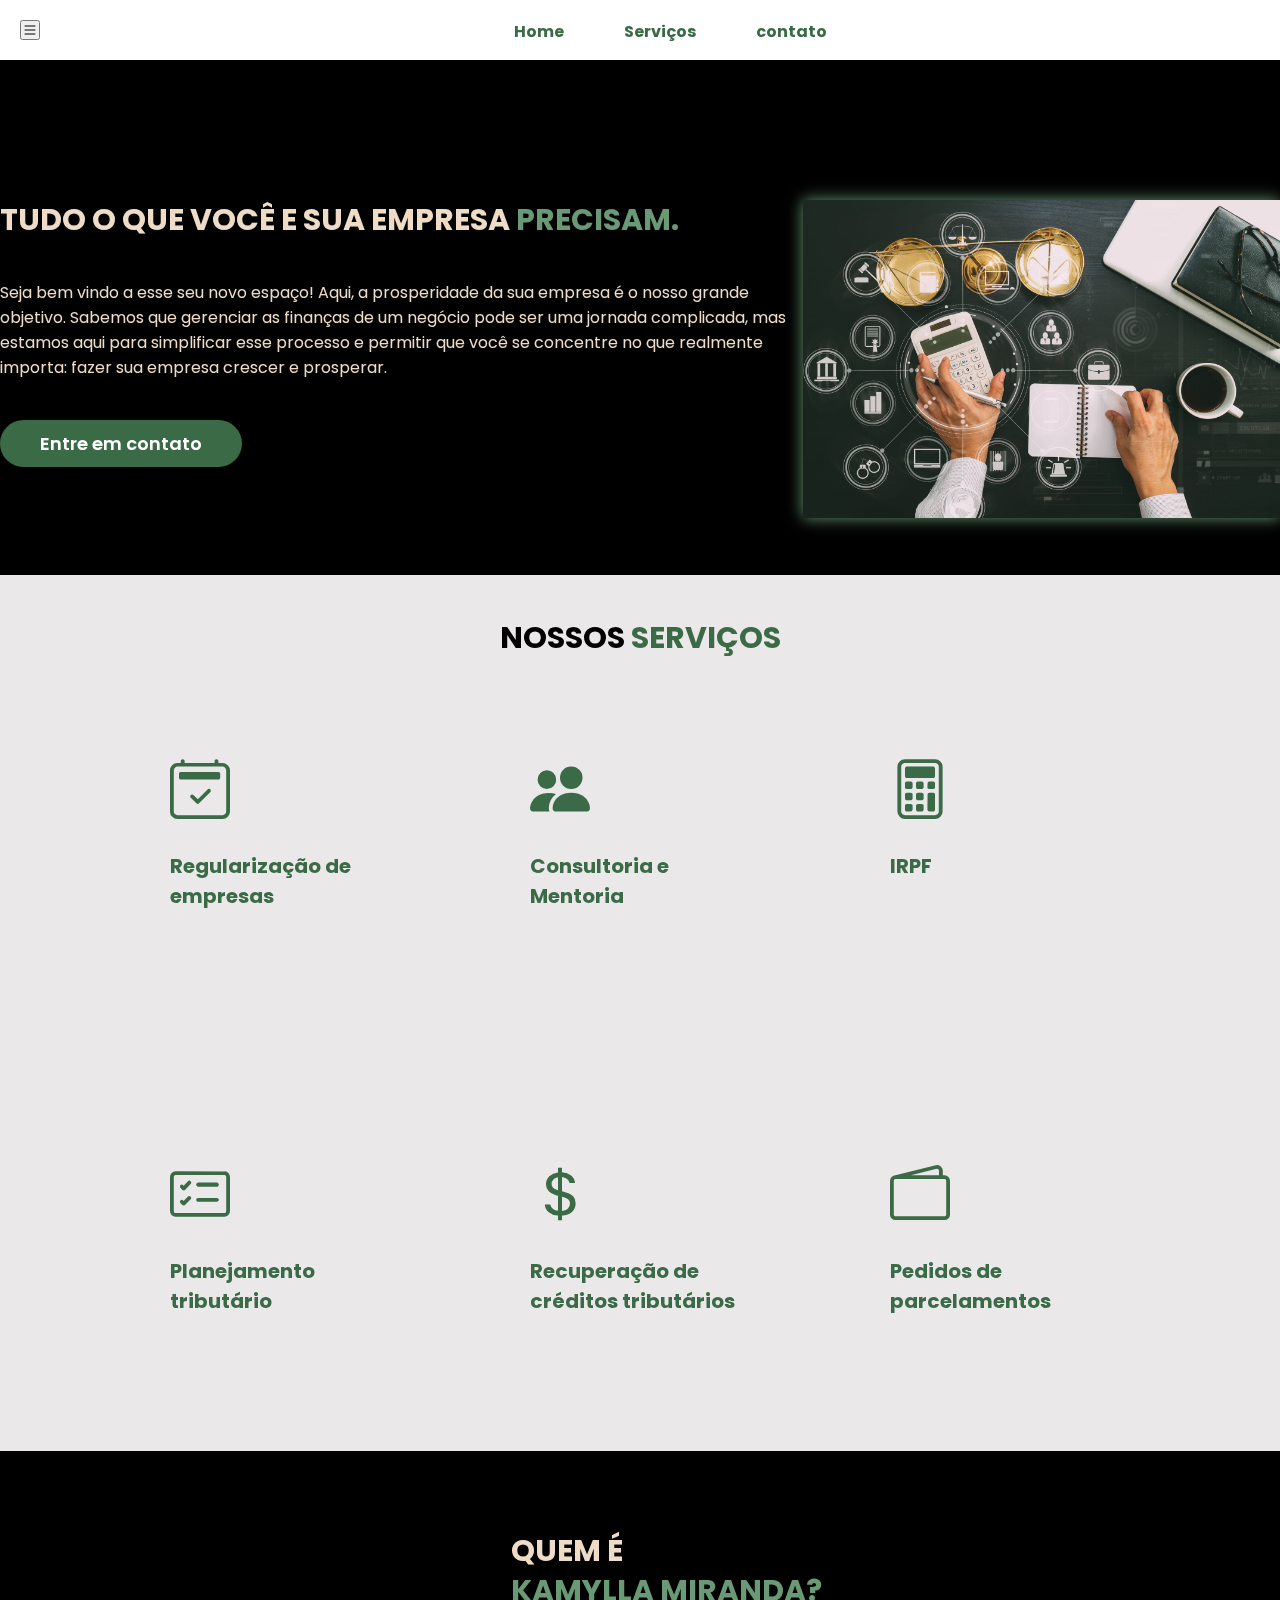
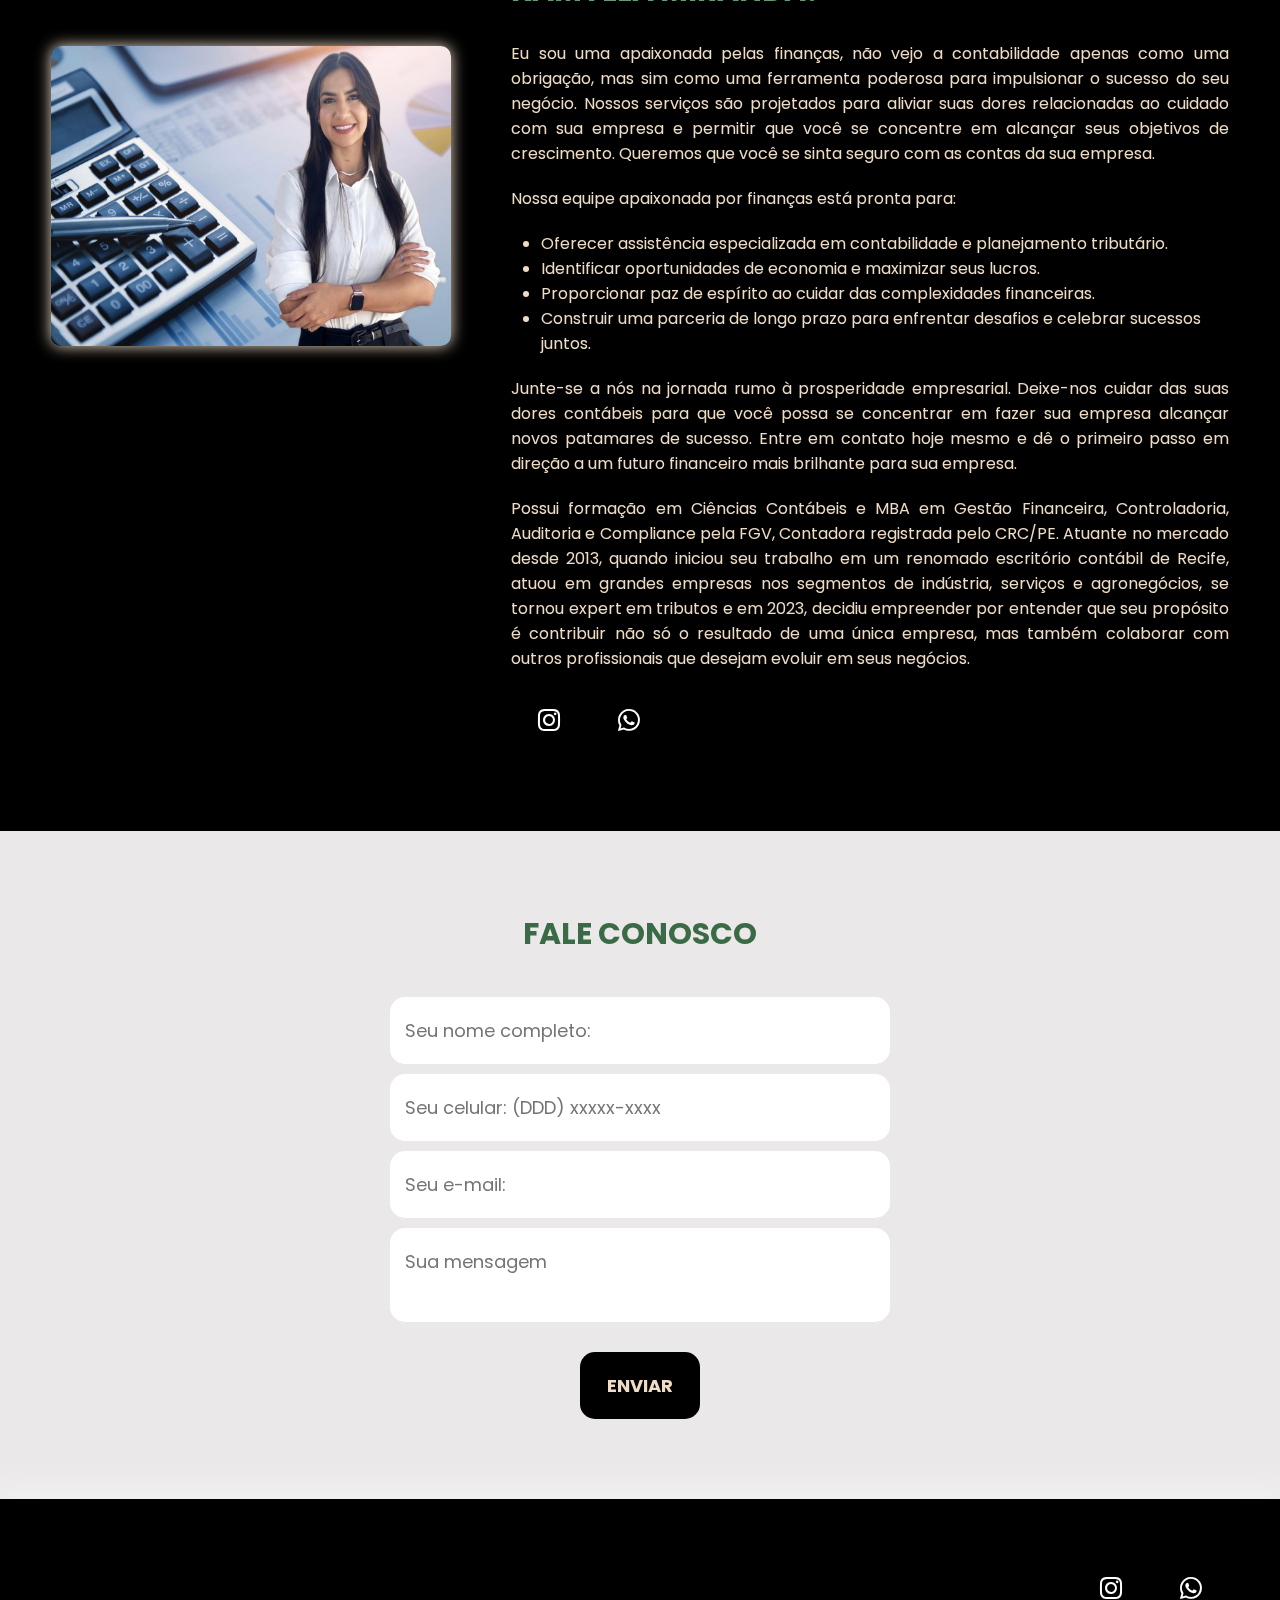
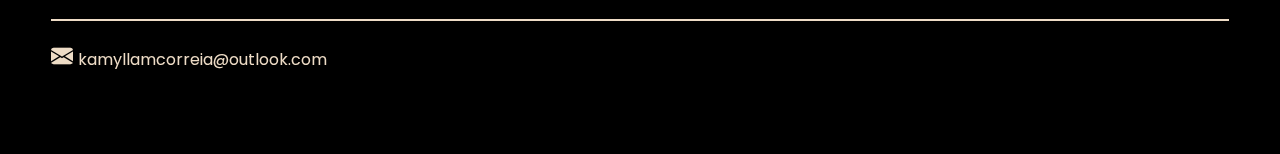
==== index.html @ cbf02aa2 "ajuste no site" ====
<!DOCTYPE html>
<html lang="pt-br">
<head>
    <meta charset="UTF-8">
    <link rel="preconnect" href="https://fonts.googleapis.com">
<link rel="preconnect" href="https://fonts.gstatic.com" crossorigin>
<link href="https://fonts.googleapis.com/css2?family=Poppins:ital,wght@0,100;0,200;0,300;0,400;0,500;0,600;0,700;0,800;0,900;1,100;1,200;1,300;1,400;1,500;1,600;1,700;1,800;1,900&display=swap" rel="stylesheet">
<link rel="preconnect" href="https://fonts.googleapis.com">
<link rel="preconnect" href="https://fonts.gstatic.com" crossorigin>
<link href="https://fonts.googleapis.com/css2?family=Alex+Brush&display=swap" rel="stylesheet">
<link rel="stylesheet" href="fonts.css">
<link rel="stylesheet" href="https://cdn.jsdelivr.net/npm/bootstrap-icons@1.11.3/font/bootstrap-icons.min.css">
    <meta name="viewport" content="width=device-width, initial-scale=1.0">
    <title>Perfil</title>
    <link rel="stylesheet" href="style.css">
    <script>
        window.onload = function() {
          let BASE_DOMAIN = window.location.origin;
          document.getElementsByName('redirectTo')[0].value = `${BASE_DOMAIN}/site.kamylla/obrigada.html`;
        }
      </script>
</head>
<body>
    <div id="drawer">
        <div class="overlay" data-drawer="toggle"></div>
        <div class="cabecalho">
            <div class="nome-logo">
                <p class="nome">Tesouro Fiscal</p>
                
            </div>
            <header>
                    <button type="button" class="btn-close" data-drawer="close">
                        <img src="img/list.svg" alt="Icon close">
                    </button>
        
            </header>
            <nav>
                <ul>
                    <li><a href="#">Home</a></li>
                    <li><a href="#">Serviços</a></li>
                    <li><a href="#">contato</a></li>
                </ul>
            </nav>
        </div>
    </div>
    <main>
        <section class="topo">
            <div class="interface">
                <div class="flex">
                    <div class="topo-site">
                        <h1>TUDO O QUE VOCÊ E SUA EMPRESA <span>PRECISAM.</span></h1>
                        <p>Seja bem vindo a esse seu novo espaço! Aqui, a prosperidade da sua empresa é o nosso grande objetivo. Sabemos que gerenciar as finanças de um negócio pode ser uma jornada complicada, mas estamos aqui para simplificar esse processo e permitir que você se concentre no que realmente importa: fazer sua empresa crescer e prosperar.</p>
                        <div class="btn-contato2">
                            <a href="https://wa.me/5581998392468" target="_blank">
                                <button>Entre em contato</button>
                            </a>
                        </div>
                    </div>
                    <div class="img-topo">
                        <img class="img-principal" src="img/img-cont.jpeg" alt="Imagem Kamylla">
                    </div>
                </div>
            </div>
        </section>
        <section class="servicos">
            <div class="interface">
                <h2 class="titulo1">NOSSOS <span>SERVIÇOS</span></h2>
                <div class="flex">
                    <div class="servicos-box">
                        <i class="bi bi-card-checklist"></i>
                        <h3>Planejamento tributário</h3>
                        
                    </div>
                    <div class="servicos-box">
                        <i class="bi bi-currency-dollar"></i>
                        <h3>Recuperação de créditos tributários</h3>
                        
                    </div>
                    <div class="servicos-box">
                        <i class="bi bi-wallet2"></i>
                        <h3>Pedidos de parcelamentos</h3>
                        
                    </div>
                    <div class="servicos-box">
                        <i class="bi bi-calendar2-check"></i>
                        <h3>Regularização de empresas</h3>
                        
                    </div>
                    <div class="servicos-box">
                        <i class="bi bi-people-fill"></i>
                        <h3>Consultoria e Mentoria</h3>
                        
                    </div>
                    <div class="servicos-box">
                        <i class="bi bi-calculator"></i>
                        <h3>IRPF</h3>
                        
                    </div>
                </div>
            </div>
        </section>
        <section class="sobre">
            <div class="interface">
                <div class="flex">
                    <div class="img-sobre">
                        <img class="imagem-2" src="img/fundo-calc.jpeg" alt="Imagem Kamylla">
                    </div>
                    <div class="txt-sobre">
                        <h2>QUEM É<span>KAMYLLA MIRANDA?</span></h2>
                        <P>Eu sou uma apaixonada pelas finanças, não vejo a contabilidade apenas como uma obrigação, mas sim como uma ferramenta poderosa para impulsionar o sucesso do seu negócio. Nossos serviços são projetados para aliviar suas dores relacionadas ao cuidado com sua empresa e permitir que você se concentre em alcançar seus objetivos de crescimento. Queremos que você se sinta seguro com as contas da sua empresa. </P>
                        <p>Nossa equipe apaixonada por finanças está pronta para:</p>
                        <ul>
                            <li>Oferecer assistência especializada em contabilidade e planejamento tributário.</li>
                            <li>Identificar oportunidades de economia e maximizar seus lucros.</li>
                            <li>Proporcionar paz de espírito ao cuidar das complexidades financeiras.</li>
                            <li>Construir uma parceria de longo prazo para enfrentar desafios e celebrar sucessos juntos.</li>
                        </ul>
                        <p>Junte-se a nós na jornada rumo à prosperidade empresarial. Deixe-nos cuidar das suas dores contábeis para que você possa se concentrar em fazer sua empresa alcançar novos patamares de sucesso. Entre em contato hoje mesmo e dê o primeiro passo em direção a um futuro financeiro mais brilhante para sua empresa.</p>
                        <p>Possui formação em Ciências Contábeis e MBA em Gestão Financeira, Controladoria, Auditoria e Compliance pela FGV, Contadora registrada pelo CRC/PE. Atuante no mercado desde 2013, quando iniciou seu trabalho em um renomado escritório contábil de Recife, atuou em grandes empresas nos segmentos de indústria, serviços e agronegócios, se tornou expert em tributos e em 2023, decidiu empreender por entender que seu propósito é contribuir não só o resultado de uma única empresa, mas também colaborar com outros profissionais que desejam evoluir em seus negócios.</p>
                        <div class="btn-social">
                            <a href="https://www.instagram.com/kamylla_contadora/" target="_blank"><button><i class="bi bi-instagram"></i></button></a>
                            <a href="https://wa.me/5581998392468" target="_blank"><button><i class="bi bi-whatsapp"></i></button></a>
                            <!--<a href="#"><button><i class="bi bi-linkedin"></i></button></a>!-->
                        </div>
                    </div>
                </div>
            </div>
        </section>
        <section class="formulario">
            <div class="interface">
                <h2 class="titulo2">FALE CONOSCO</h2>
                <form action="https://api.staticforms.xyz/submit" method="post">
                    <input type="text" name="name" id="" class="texto" placeholder="Seu nome completo:" required>
                    <input type="tel" name="phone" id="" class="texto" placeholder="Seu celular: (DDD) xxxxx-xxxx">
                    <input type="email" name="email" id="" class="texto" placeholder="Seu e-mail:" required>
                    <textarea name="message" id="" class="texto" placeholder="Sua mensagem" required></textarea>
                    <div class="btn-enviar"><input type="submit" value="ENVIAR"></div>
                    <input type="hidden" name="accessKey" value="57fd01c5-a3f4-49b9-84fb-87b739e9ced6">
                    <input type="hidden" name="redirectTo" value="http://127.0.0.1:5500/obrigada.html">
                    
                </form> 
                <!--<form action="https://formsubmit.co/taisa.tavares93@gmail.com" method="post">
                    <input type="hidden" name="_next" value="http://127.0.0.1:5500/obrigada.html">
                    <input type="hidden" name="_autoresponse" value="Recebemos sua mensagem, obrigada pelo contato e logo responderemos!">
                    <input type="text" name="name" id="" placeholder="Seu nome completo:" required>
                    <input type="email" name="email" id="" placeholder="Seu e-mail:" required>
                    <input type="text" name="celular" id="" placeholder="Seu celular: (DDD) xxxxx-xxxx" required> 
                    <textarea name="message" id="" placeholder="Sua mensagem" required></textarea>
                    <div class="btn-enviar"><input type="submit" value="ENVIAR"></div>
                    
                    
                </form>!-->
            </div>
        </section>
    </main>
    <footer>
        <div class="interface">
            <div class="line-footer">
                <div class="flex">
                    <div class="logo-footer">
                        <!--<img class="logo-rodape" src="img/logo-branco150.png" alt="Logotipo KM"> !-->
                    </div>
                    <div class="btn-social">
                        <a href="https://www.instagram.com/kamylla_contadora/" target="_blank"><button><i class="bi bi-instagram"></i></button></a>
                        <a href="https://wa.me/5581998392468" target="_blank"><button><i class="bi bi-whatsapp"></i></button></a>
                    </div>
                </div>
            <div class="line-footer borda">
                <p><i class="bi bi-envelope-fill"></i><a href="mailto:kamyllamcorreia@outlook.com">kamyllamcorreia@outlook.com</a></p>
            </div>
        </div>
    </footer>
</body>
</html>
---- fonts.css ----
@font-face {
    font-family: 'Alex Brush', cursive;
    src: url(fonts/AlexBrush-Regular.ttf);
}
---- style.css ----
/* Geral */

*{
    margin: 0;
    padding: 0;
    box-sizing: border-box;
    font-family: "Poppins", sans-serif;

}

body{
    background-color: /*#eedcc69c #4f2612 */ black;
    
}

#drawer {
    .nome {
        display: none;
        
        
    }
    .overlay {
        display: flex;
        position: fixed;
        top: 0;
        left: 0;
        right: 0;
        bottom: 0;
        z-index: -2;
        transition: all .5s ease-in-out;
    }
    .cabecalho{
        background-color: /*#eedcc6*/ #fff;
        /*position: fixed;
        width: 100%;
        top: 0;
        left: 0;
        right: 0;*/
        height: 60px;
        display: flex;
        flex-direction: row;
        margin-bottom: 40px;

        > header {
            display: flex;
            justify-content: center;
            padding: 20px;
            

            .btn-close {
                /*display: none;*/
            }
        }

        

        >nav {
            flex: 1;
            

            >ul {
                padding: 0;
                margin: 0;
                list-style: none;
                display: flex;
                flex-direction: row;
                justify-content: center;
                gap: 60px;
                margin-top: 10px;

                >li a {
                    display: flex;
                    align-items: center;
                    height: 42px;
                    text-decoration: none;
                    color: /*#4f2612*/ #3b6b46;
                    font-weight: bold;
                }
            }
        }
    }
    &.opened {
        .overlay {
            z-index: 999;
            background-color: var(--black50-color);
            backdrop-filter: blur(5px);
        }

        .body {
            z-index: 1000;
            right: 0;
        }
    }

}    

.flex{
    display: flex;
    
}

.interface{
    max-width: 1280px;
    margin: 0 auto;
}

h2.titulo1{
    color: white;
    font-size: 30px;
    text-align: center;
}
h2.titulo2{
    color: white;
    font-size: 30px;
    text-align: center;
}

button:hover, form .btn-enviar input:hover{
    box-shadow: 0px 0px 8px #bc966f;
    transform: scale(1.05);
}

/* Cabeçalho */

header{
    padding: 40px 4%;
}

header > .interface{
    display: flex;
    align-items: center;
    justify-content: space-between;
}

header a {
    color: #7d7d7d;
    text-decoration: none;
    display: inline-block;
    transition: .2s;
}

header a:hover{
    color: #fff;
    transform: scale(1.05);
}

header nav ul{
    list-style-type: none;
}

header nav ul li{
    display: inline-block;
    padding: 0 40px;
}

.btn-contato button{
    padding: 10px 40px;
    font-size: 18px;
    font-weight: 600;
    background-color: #4f2612;
    color: #eedcc6;
    border-radius: 30px;
    cursor: pointer;
    transition: .2s;
}

.btn-contato2 button{
    padding: 10px 40px;
    font-size: 18px;
    font-weight: 600;
    background-color: /*#eedcc6; #4f2612 rgb(255, 76, 5)*/ #3b6b46;
    color: /*#4f2612; #eedcc6*/ #fff;
    border: 0;
    border-radius: 30px;
    cursor: pointer;
    transition: .2s;
}



/*Topo do site*/

section .topo{
    padding: 40px 4%;
}

section .topo .flex{
    align-items: center;
    justify-content: center;
    gap: 90px;
}

.topo h1{
    margin-top: 100px;
    color: /*#4f2612*/ #eedcc6;
    font-size: 30px;
    line-height: 40px;
}

.topo .topo-site h1 span{
    color: /*#a25d24 rgb(255, 76, 5)*/ #6A9975;
}

.topo .topo-site p{
    color: /*#4f2612*/ #eedcc6;
    margin: 40px 0px;
}

.img-principal{
    
    margin-top: 100px;
    margin-bottom: 50px;
    width: 100%;
    box-shadow: 0px 0px 15px /*#753602e7 #eedcc6*/ #6A9975;
}

/*.topo .img-topo img{
    position: relative;
    animation: flutuar 2s ease-in-out infinite alternate;
}

@keyframes flutuar{
    0%{
        top: 0;
    }
    100%{
        top: 30%;
    }
}*/

/*Estilos serviços*/

section.servicos{
    padding: 40px 4%;
    background-color: #EAE8E8;
}

section.servicos .flex{
    gap: 60px;
    flex-direction: row;
    flex-wrap: wrap-reverse;
    justify-content: center;
    align-items: center;
    
    /*display: block;
    justify-content: center;
    align-items: center;
    flex-wrap: wrap;*/
    
}

.servicos .titulo1{
    color: /*#4f2612 #eedcc6*/ black;
}
.servicos .titulo1 span{
    color: /*#a25d24 rgb(255, 76, 5)*/ #3b6b46;
}

.servicos .servicos-box{
    color: /*#4f2612*/ /*#eedcc6 rgb(255, 76, 5)*/ #3b6b46;
    font-weight: bold;
    padding: 40px;
    border-radius: 20px;
    /*border: 2px solid #fff;*/
    margin-top: 45px;
    width: 300px;
    height: 300px;
    transition: .2s;
    
}

.servicos .servicos-box:hover{
    transform: scale(1.05);
    box-shadow: 0 0 8px #ffffff7a;
}

.servicos .servicos-box i{
    font-size: 60px;
    color: /*#4f2612 #eedcc6 rgb(255, 76, 5)*/ #3b6b46;
    font-weight: bold;
}

.servicos .servicos-box h3{
    font-size: 20px;
    margin: 15px 0;
}

/*Estilo sobre*/

section.sobre{
    padding: 80px 4%;
}

section.sobre .flex{
    align-items: center;
    gap: 60px;
}

.imagem-2{
    border-radius: 10px;
    box-shadow: 0px 0px 15px /*#753602e7*/ #eedcc6;
    width: 400px;
    height: 300px;
    margin-top: -350px;
    
}

.sobre .txt-sobre{
    color: /*#4f2612*/ #eedcc6;

}

.sobre .txt-sobre h2{
    font-size: 30px;
    color: /*#4f2612*/ #eedcc6;
    line-height: 40px;
    margin-bottom: 30px;
}
.sobre .txt-sobre h2 span{
    color: /*#a25d24 rgb(255, 76, 5)*/ #6A9975;
    display: block;
}

.sobre .txt-sobre p{
    margin: 20px 0;
    text-align: justify;
    color: /*#4f2612*/ #eedcc6;
}
.sobre .txt-sobre ul {
    margin-left: 30px;
    color: /*#4f2612*/ #eedcc6;
}


.btn-social button{
    width: 60px;
    height: 60px;
    border-radius: 30px;
    border: none;
    background-color: /*#4f2612 #eedcc6 rgb(255, 76, 5) #6A9975*/ black;
    font-size: 22px;
    cursor: pointer;
    margin: 0 8px;
    transition: .2s;
}

.btn-social button i{
    color: /*#eedcc6 #4f2612*/ #fff;
    
    
    
}

/*Formulário*/

section.formulario{
    padding: 80px 4%;
    background-color: /*#4f2612 #eedcc6 #6A9975*/ #EAE8E8;
}

section.formulario h2 {
    color: /*#eedcc6 #4f2612*/ #3b6b46;
}

form{
    max-width: 500px;
    margin: 0 auto;
    display: flex;
    justify-content: center;
    flex-direction: column;
    gap: 10px;
    margin-top: 40px;
}
form input {
    color: #fff;
 }


form input, form textarea{
    width: 100%;
    background-color: /*#eedcc6*/ #fff;
    border: 0;
    outline: 0;
    padding: 20px 15px;
    border-radius: 15px;
    color: #a25d24;
    font-size: 18px;
}

form textarea{
    resize: none;
    max-height: 250px;
}

form .btn-enviar{
    margin-top: 20px;
    text-align: center;
}

form .btn-enviar input{
    width: 120px;
    background-color: /*#bc966f #3b6b46*/ black;
    color: /*#722c08*/ #eedcc6;
    font-weight: 700;
    cursor: pointer;
    transition: .2s;
}

/*Rodapé*/
footer .logo-rodape{
    width: 100px;
}
footer{
    padding: 40px 4%;
    box-shadow: 0 0 40px 10px #ffffff7a;
}

footer .flex{
    justify-content: space-between;
}

footer .line-footer{
    padding: 20px 0;
    
}

.borda{
    border-top: 2px solid /*#4f2612*/ #eedcc6;
}

footer .line-footer p i{
    color: /*#4f2612*/ #eedcc6;
    font-size: 22px;
}

footer .line-footer p a{
    color: /*#4f2612*/ #eedcc6;
    text-decoration: none;
    padding: 5px;
}

/*Estilo obrigada*/
.main{
    display: flex;
    align-items: center;
    justify-content: center;
    min-height: 100vh;
    background: #101026;
    flex-direction: column;
}

.text{
    font-size: 35px;
    text-align: center;
    color: #f5f5f5;
    margin-bottom: 30px;
}
.paragrafo{
    color: #f5f5f5;
    margin-bottom: 50px;
}
.btn-home{
    padding: 15px 55px;
    background: #00BCD5;
    text-decoration: none;
    border-radius: 25px;
    color: black;
}


@media screen and (max-width: 1020px){
    /*Classes gerais*/

    #drawer {
        
        
        .nome {
            display: flex;
            margin: 20px;
            font-family: 'Alex Brush';
            font-size: 20px;
            font-weight: bold;
            color: #3b6b46;
        }
        
        
        .cabecalho{

            
            >nav {
                flex: 1;
                
    
                >ul {
                    display: none;
                }
            } 
    
            .btn-close {
                
                position: absolute;
                right: 20px;
                width: 30px;
                height: 30px;
                background-color: /*#eedcc6*/ #fff;
                border: none;
                
                
            }
            .btn-close img {
                width: 30px;
                
            }
        }
    }            
    
                

    .flex{
        flex-direction: column;
    }

    .flex .img-topo{
        text-align: center;
        margin-bottom: -60px;
    }
    
    
    .topo .flex{
        flex-direction: column-reverse;
    }

    /*Cabeçalho*/
    .logo, .desktop, .btn-contato{
        display: none;
    }

    /*header{
        background-color: #00BCD5;
        
    }*/

    /*Topo*/
    .topo .topo-site h1 {
        
        font-size: 25px;
        padding: 20px 8%;
        margin-bottom: -40px;
        
    }
    .topo-site p{
        padding: 20px 8%;
        
    }
    
    section .topo {
        padding: 80px 8%;
        
    }

    .btn-contato2  {
        padding: 20px 8%;
        margin-bottom: 50px;
        
        
    }
    .btn-contato2 button{
        background-color: /*#eedcc6*/ #3b6b46;
        color: /*#4f2612*/ #eedcc6;
    }
    
    .img-topo img{
        
        text-align: center;
        
        
    }
    /*Serviços*/
    section.servicos{
        padding: 40px 8%;
    }
    
    .servicos .servicos-box{
        
        width: 104px;
        height: 130px;
        padding: 10px;
        
        
    }
    .servicos .titulo1{
        font-size: 25px;
    }
    .servicos .servicos-box i{
        font-size: 25px;
        
    }
    .servicos .servicos-box h3{
        font-size: 12px;
    }

    /*Sobre*/
    section.sobre{
        padding: 80px 8%;
    }
    .sobre .txt-sobre h2{
        font-size: 25px;
        line-height: 30px;
        
    }
    .btn-social button{
        color: black;
    }
    .sobre .img-sobre .imagem-2{
        border-radius: none;
        width: 400px;
        margin-top: 20px;
        box-shadow: 0px 0px 10px /*#753602e7*/ #eedcc6;
    }
    /*Formulário*/
    section.formulario{
        background-color: /*#4f2612 #eedcc6*/ #EAE8E8;
        height: 550px;
    }
    section.formulario .interface{
        margin-top: -70px;
    }
    section .titulo2{
        color: #bc966f;
        font-size: 25px;
        font-weight: 50px;
    }
    section .btn-enviar input{
        background-color: /*#eedcc6 #4f2612*/  #3b6b46;
        color: /*#4f2612 #eedcc6*/  #eedcc6;
    }
    .btn-social button{
        color: black;
    }
    /*Rodapé*/
    footer .flex{
        flex-direction: column;
        margin-bottom: 20px;
        }
    footer .line-footer{
        text-align: center;
        }
    .logo-footer img{
        display: none;
        
        }

}
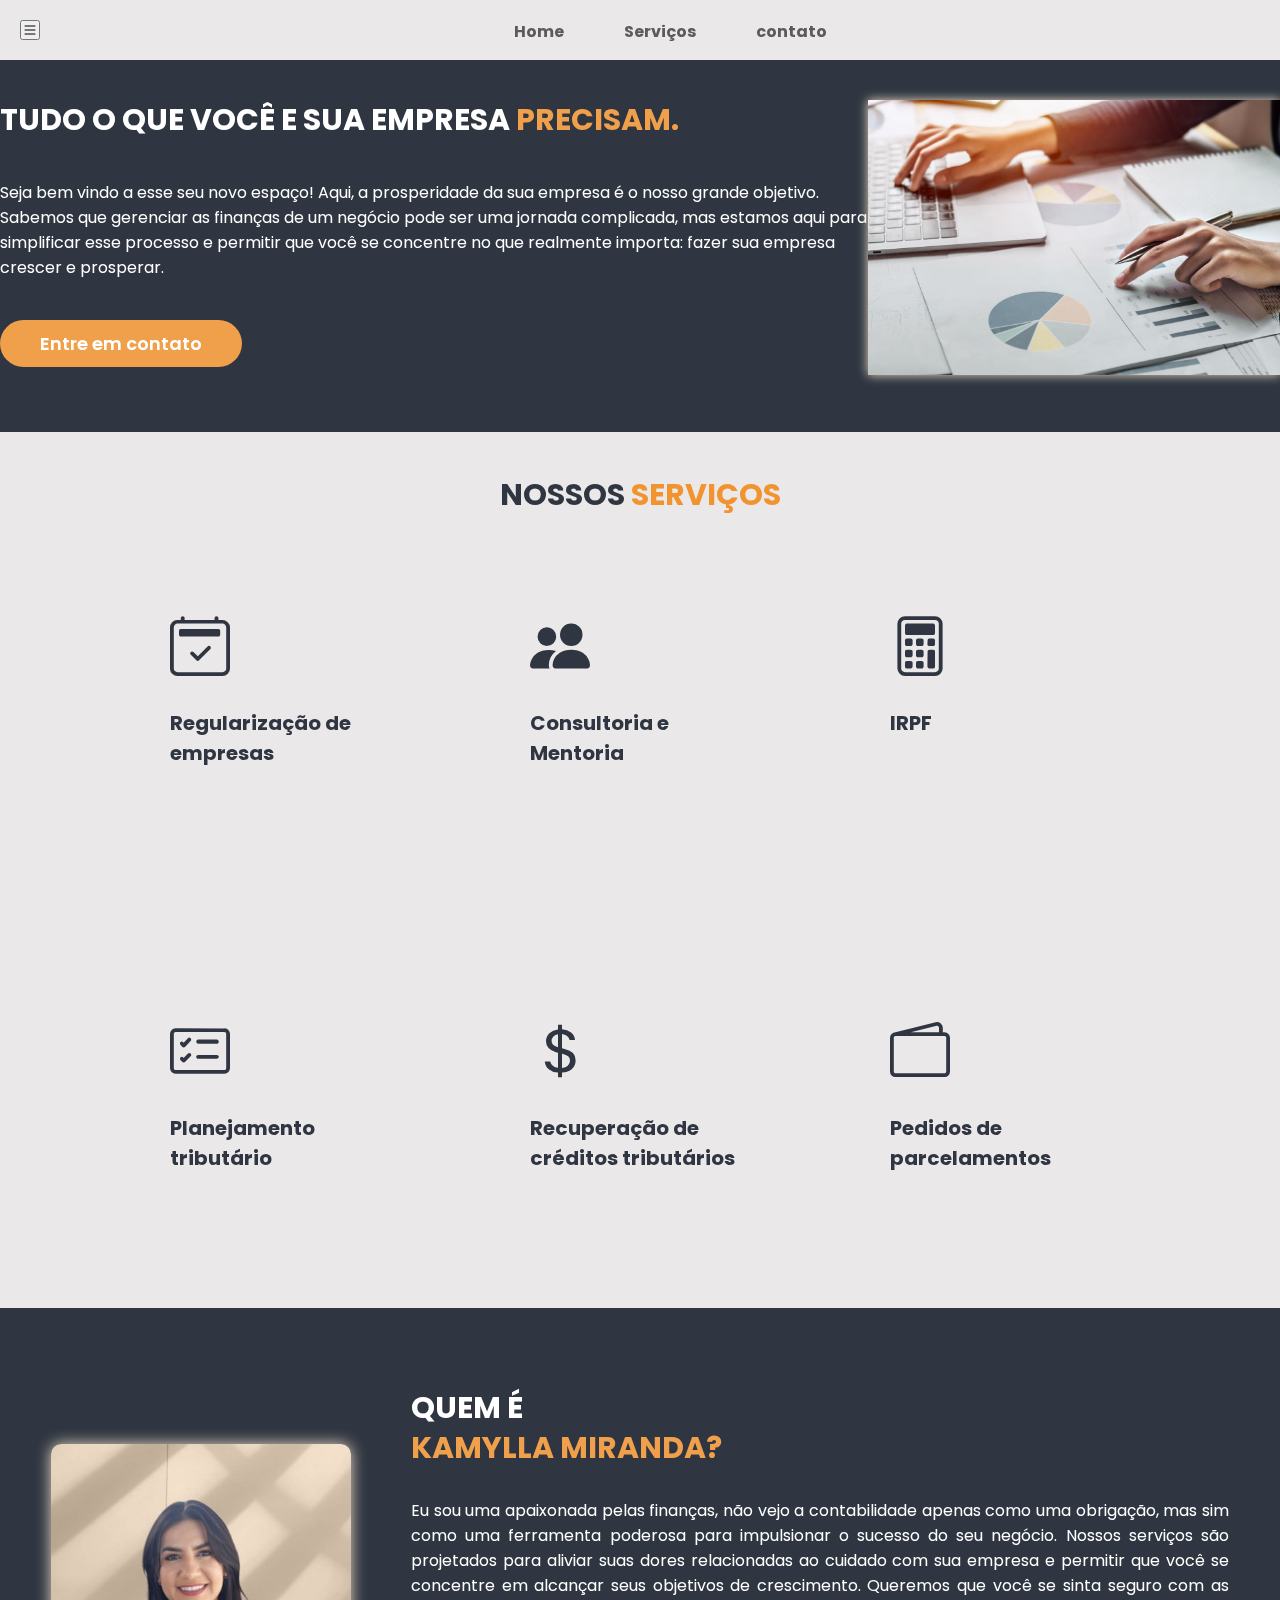
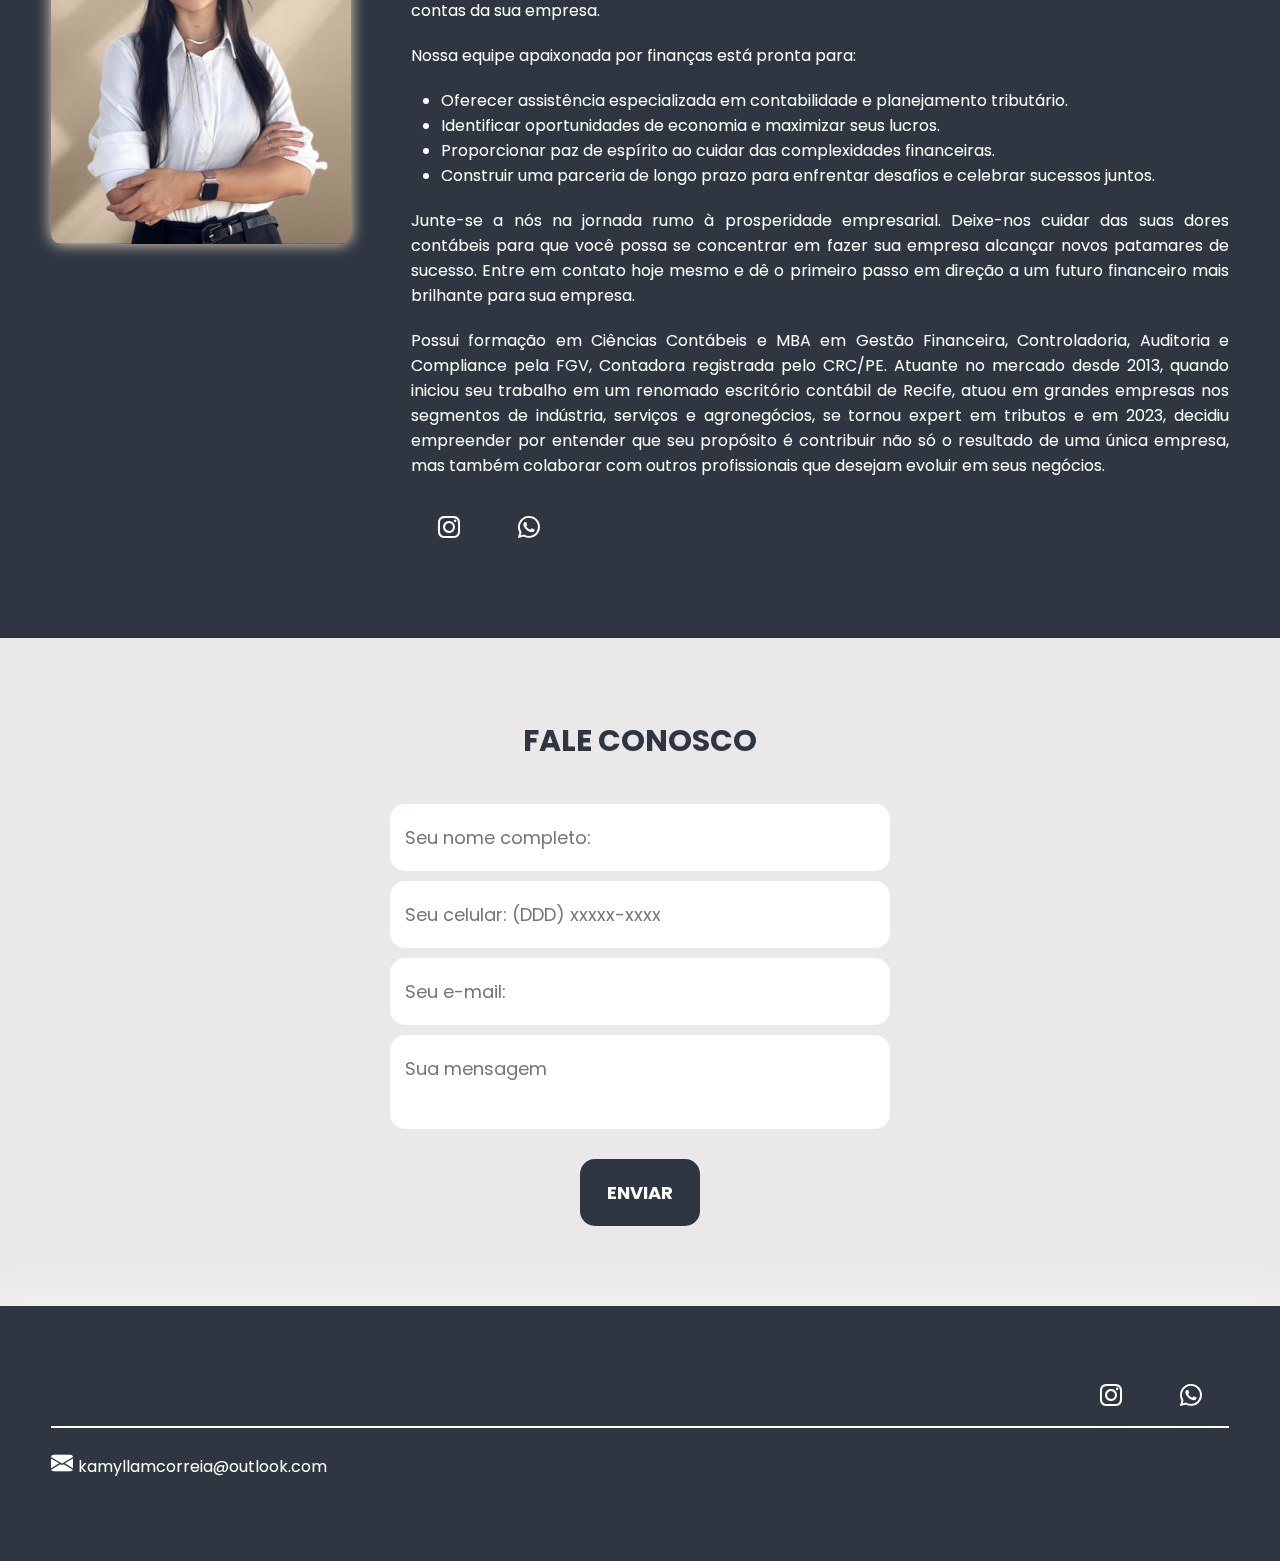
==== commit 6ad82669: "alteração de cores e imagens" ====
--- a/index.html
+++ b/index.html
@@ -57,7 +57,7 @@
                         </div>
                     </div>
                     <div class="img-topo">
-                        <img class="img-principal" src="img/img-cont.jpeg" alt="Imagem Kamylla">
+                        <img class="img-principal" src="img/foto-mulher.jpeg" alt="Imagem Kamylla">
                     </div>
                 </div>
             </div>
@@ -90,6 +90,7 @@
                         <i class="bi bi-people-fill"></i>
                         <h3>Consultoria e Mentoria</h3>
                         
+                        
                     </div>
                     <div class="servicos-box">
                         <i class="bi bi-calculator"></i>
@@ -103,7 +104,7 @@
             <div class="interface">
                 <div class="flex">
                     <div class="img-sobre">
-                        <img class="imagem-2" src="img/fundo-calc.jpeg" alt="Imagem Kamylla">
+                        <img class="imagem-2" src="img/foto-300px.jpeg" alt="Imagem Kamylla">
                     </div>
                     <div class="txt-sobre">
                         <h2>QUEM É<span>KAMYLLA MIRANDA?</span></h2>
--- a/style.css
+++ b/style.css
@@ -9,7 +9,7 @@
 }
 
 body{
-    background-color: /*#eedcc69c #4f2612 */ black;
+    background-color: /*#eedcc69c #4f2612 #0F0F33  */ #2f3641;
     
 }
 
@@ -30,7 +30,7 @@
         transition: all .5s ease-in-out;
     }
     .cabecalho{
-        background-color: /*#eedcc6*/ #fff;
+        background-color: /*#eedcc6*/ #EAE8E8;
         /*position: fixed;
         width: 100%;
         top: 0;
@@ -73,7 +73,7 @@
                     align-items: center;
                     height: 42px;
                     text-decoration: none;
-                    color: /*#4f2612*/ #3b6b46;
+                    color: /*#4f2612 #3b6b46 #c44709*/ rgb(92, 90, 90);
                     font-weight: bold;
                 }
             }
@@ -168,7 +168,7 @@
     padding: 10px 40px;
     font-size: 18px;
     font-weight: 600;
-    background-color: /*#eedcc6; #4f2612 rgb(255, 76, 5)*/ #3b6b46;
+    background-color: /*#eedcc6; #4f2612 #3b6b46 #c44709*/  #f0a04b;
     color: /*#4f2612; #eedcc6*/ #fff;
     border: 0;
     border-radius: 30px;
@@ -188,30 +188,33 @@
     align-items: center;
     justify-content: center;
     gap: 90px;
+    padding: 40px;
 }
 
 .topo h1{
-    margin-top: 100px;
-    color: /*#4f2612*/ #eedcc6;
+    
+    color: /*#4f2612 #eedcc6*/ #fff;
     font-size: 30px;
     line-height: 40px;
 }
 
 .topo .topo-site h1 span{
-    color: /*#a25d24 rgb(255, 76, 5)*/ #6A9975;
+    color: /*#a25d24 rgb(255, 76, 5) #6A9975 #c44709*/  #f0a04b;
+    
+    
 }
 
 .topo .topo-site p{
-    color: /*#4f2612*/ #eedcc6;
+    color: /*#4f2612 #eedcc6*/ #fff;
     margin: 40px 0px;
 }
 
 .img-principal{
     
-    margin-top: 100px;
+    
     margin-bottom: 50px;
     width: 100%;
-    box-shadow: 0px 0px 15px /*#753602e7 #eedcc6*/ #6A9975;
+    box-shadow: 0px 0px 10px /*#753602e7*/ #eedcc6;
 }
 
 /*.topo .img-topo img{
@@ -232,7 +235,7 @@
 
 section.servicos{
     padding: 40px 4%;
-    background-color: #EAE8E8;
+    background-color: #EAE8E8 /*#F2DFCA*/;
 }
 
 section.servicos .flex{
@@ -250,14 +253,14 @@
 }
 
 .servicos .titulo1{
-    color: /*#4f2612 #eedcc6*/ black;
+    color: /*#4f2612 #eedcc6 rgb(65, 63, 63)*/  #2f3641;
 }
 .servicos .titulo1 span{
-    color: /*#a25d24 rgb(255, 76, 5)*/ #3b6b46;
+    color: /*#a25d24 rgb(255, 76, 5) #3b6b46 #c44709*/ #f19430;
 }
 
 .servicos .servicos-box{
-    color: /*#4f2612*/ /*#eedcc6 rgb(255, 76, 5)*/ #3b6b46;
+    color: /*#4f2612*/ /*#eedcc6 rgb(255, 76, 5) #3b6b46 #c44709*/ #2f3641;
     font-weight: bold;
     padding: 40px;
     border-radius: 20px;
@@ -276,7 +279,7 @@
 
 .servicos .servicos-box i{
     font-size: 60px;
-    color: /*#4f2612 #eedcc6 rgb(255, 76, 5)*/ #3b6b46;
+    color: /*#4f2612 #eedcc6 rgb(255, 76, 5) #3b6b46 #c44709*/ #2f3641;
     font-weight: bold;
 }
 
@@ -299,36 +302,36 @@
 .imagem-2{
     border-radius: 10px;
     box-shadow: 0px 0px 15px /*#753602e7*/ #eedcc6;
-    width: 400px;
-    height: 300px;
-    margin-top: -350px;
+    width: 300px;
+    height: 400px;
+    margin-top: -250px;
     
 }
 
 .sobre .txt-sobre{
-    color: /*#4f2612*/ #eedcc6;
+    color: /*#4f2612 #eedcc6*/ #fff;
 
 }
 
 .sobre .txt-sobre h2{
     font-size: 30px;
-    color: /*#4f2612*/ #eedcc6;
+    color: /*#4f2612 #eedcc6*/ #fff;
     line-height: 40px;
     margin-bottom: 30px;
 }
 .sobre .txt-sobre h2 span{
-    color: /*#a25d24 rgb(255, 76, 5)*/ #6A9975;
+    color: /*#a25d24 rgb(255, 76, 5) #6A9975 #c44709*/ #f0a04b;
     display: block;
 }
 
 .sobre .txt-sobre p{
     margin: 20px 0;
     text-align: justify;
-    color: /*#4f2612*/ #eedcc6;
+    color: /*#4f2612 #eedcc6*/ #fff;
 }
 .sobre .txt-sobre ul {
     margin-left: 30px;
-    color: /*#4f2612*/ #eedcc6;
+    color: /*#4f2612 #eedcc6*/ #fff;
 }
 
 
@@ -337,7 +340,7 @@
     height: 60px;
     border-radius: 30px;
     border: none;
-    background-color: /*#4f2612 #eedcc6 rgb(255, 76, 5) #6A9975*/ black;
+    background-color: /*#4f2612 #eedcc6 rgb(255, 76, 5) #6A9975*/ #2f3641;
     font-size: 22px;
     cursor: pointer;
     margin: 0 8px;
@@ -355,11 +358,11 @@
 
 section.formulario{
     padding: 80px 4%;
-    background-color: /*#4f2612 #eedcc6 #6A9975*/ #EAE8E8;
+    background-color: /*#4f2612 #eedcc6 #6A9975 #F2DFCA*/ #EAE8E8 ;
 }
 
 section.formulario h2 {
-    color: /*#eedcc6 #4f2612*/ #3b6b46;
+    color: /*#eedcc6 #4f2612 #3b6b46*/ #2f3641;
 }
 
 form{
@@ -399,8 +402,8 @@
 
 form .btn-enviar input{
     width: 120px;
-    background-color: /*#bc966f #3b6b46*/ black;
-    color: /*#722c08*/ #eedcc6;
+    background-color: /*#bc966f #3b6b46*/ #2f3641;
+    color: /*#722c08 #eedcc6*/ #fff;
     font-weight: 700;
     cursor: pointer;
     transition: .2s;
@@ -425,16 +428,16 @@
 }
 
 .borda{
-    border-top: 2px solid /*#4f2612*/ #eedcc6;
+    border-top: 2px solid /*#4f2612*/ #fff;
 }
 
 footer .line-footer p i{
-    color: /*#4f2612*/ #eedcc6;
+    color: /*#4f2612 #eedcc6*/ #fff;
     font-size: 22px;
 }
 
 footer .line-footer p a{
-    color: /*#4f2612*/ #eedcc6;
+    color: /*#4f2612 #eedcc6*/ #fff;
     text-decoration: none;
     padding: 5px;
 }
@@ -445,7 +448,7 @@
     align-items: center;
     justify-content: center;
     min-height: 100vh;
-    background: #101026;
+    background: #2f3641;
     flex-direction: column;
 }
 
@@ -461,7 +464,7 @@
 }
 .btn-home{
     padding: 15px 55px;
-    background: #00BCD5;
+    background: #f0a04b;
     text-decoration: none;
     border-radius: 25px;
     color: black;
@@ -470,6 +473,7 @@
 
 @media screen and (max-width: 1020px){
     /*Classes gerais*/
+    
 
     #drawer {
         
@@ -477,10 +481,10 @@
         .nome {
             display: flex;
             margin: 20px;
-            font-family: 'Alex Brush';
+            font-family: "Pompins" sans-serif;
             font-size: 20px;
             font-weight: bold;
-            color: #3b6b46;
+            color: /*#3b6b46*/ #2f3641;
         }
         
         
@@ -502,7 +506,7 @@
                 right: 20px;
                 width: 30px;
                 height: 30px;
-                background-color: /*#eedcc6*/ #fff;
+                background-color: /*#eedcc6*/ #EAE8E8;
                 border: none;
                 
                 
@@ -541,6 +545,9 @@
     }*/
 
     /*Topo*/
+    .topo h1{
+        margin-top: 80px;
+    }
     .topo .topo-site h1 {
         
         font-size: 25px;
@@ -565,8 +572,8 @@
         
     }
     .btn-contato2 button{
-        background-color: /*#eedcc6*/ #3b6b46;
-        color: /*#4f2612*/ #eedcc6;
+        background-color: /*#eedcc6 #3b6b46 #c44709*/  #f0a04b;
+        color: #fff;
     }
     
     .img-topo img{
@@ -612,9 +619,11 @@
         color: black;
     }
     .sobre .img-sobre .imagem-2{
+        margin-top: 50px;
         border-radius: none;
-        width: 400px;
-        margin-top: 20px;
+        width: 100vw;
+        height: 500px;
+        
         box-shadow: 0px 0px 10px /*#753602e7*/ #eedcc6;
     }
     /*Formulário*/
@@ -631,8 +640,8 @@
         font-weight: 50px;
     }
     section .btn-enviar input{
-        background-color: /*#eedcc6 #4f2612*/  #3b6b46;
-        color: /*#4f2612 #eedcc6*/  #eedcc6;
+        background-color: /*#eedcc6 #4f2612  #3b6b46*/ #2f3641;
+        color: /*#4f2612 #eedcc6*/  #fff;
     }
     .btn-social button{
         color: black;
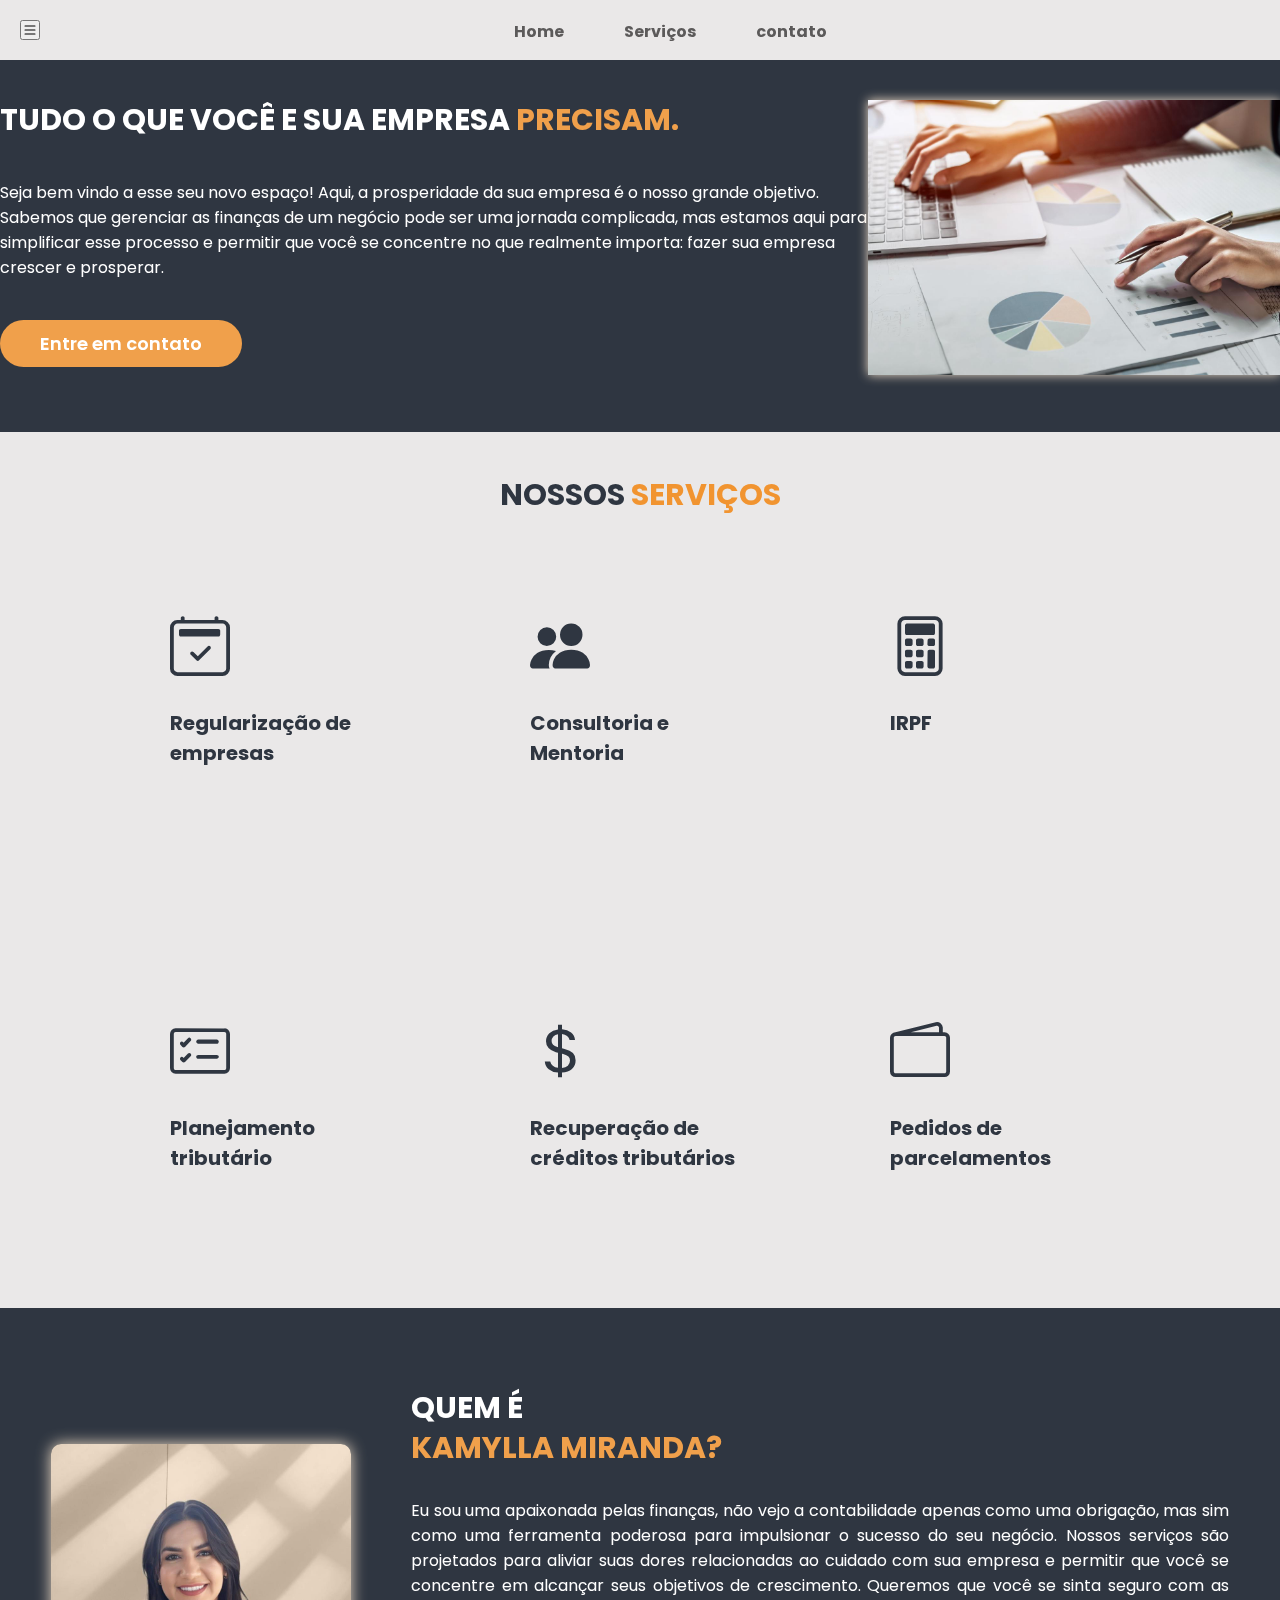
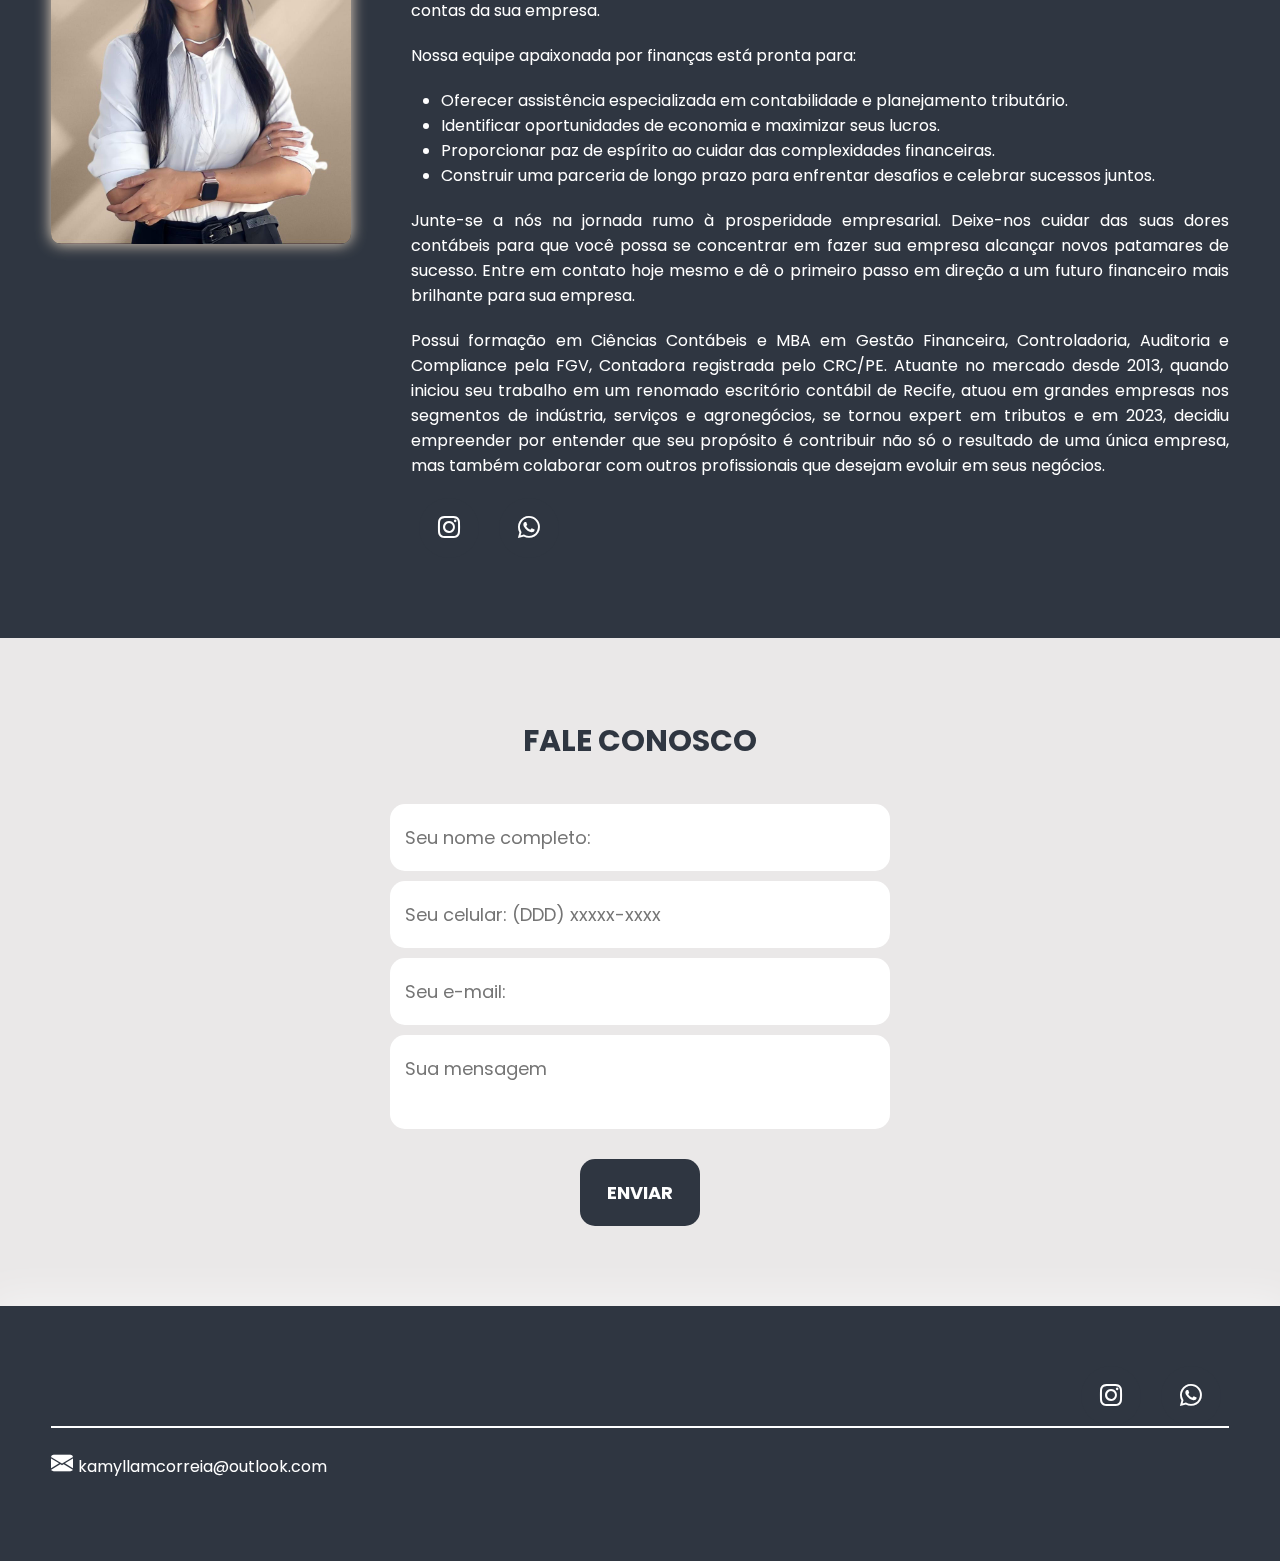
==== commit ff2c7a1d: "alteração foto" ====
--- a/index.html
+++ b/index.html
@@ -104,7 +104,7 @@
             <div class="interface">
                 <div class="flex">
                     <div class="img-sobre">
-                        <img class="imagem-2" src="img/foto-300px.jpeg" alt="Imagem Kamylla">
+                        <img class="imagem-2" src="img/foto-melhor.jpeg" alt="Imagem Kamylla">
                     </div>
                     <div class="txt-sobre">
                         <h2>QUEM É<span>KAMYLLA MIRANDA?</span></h2>
--- a/style.css
+++ b/style.css
@@ -619,11 +619,8 @@
         color: black;
     }
     .sobre .img-sobre .imagem-2{
-        margin-top: 50px;
-        border-radius: none;
-        width: 100vw;
-        height: 500px;
-        
+        margin-top: 30px;
+        border-radius: 10%;
         box-shadow: 0px 0px 10px /*#753602e7*/ #eedcc6;
     }
     /*Formulário*/
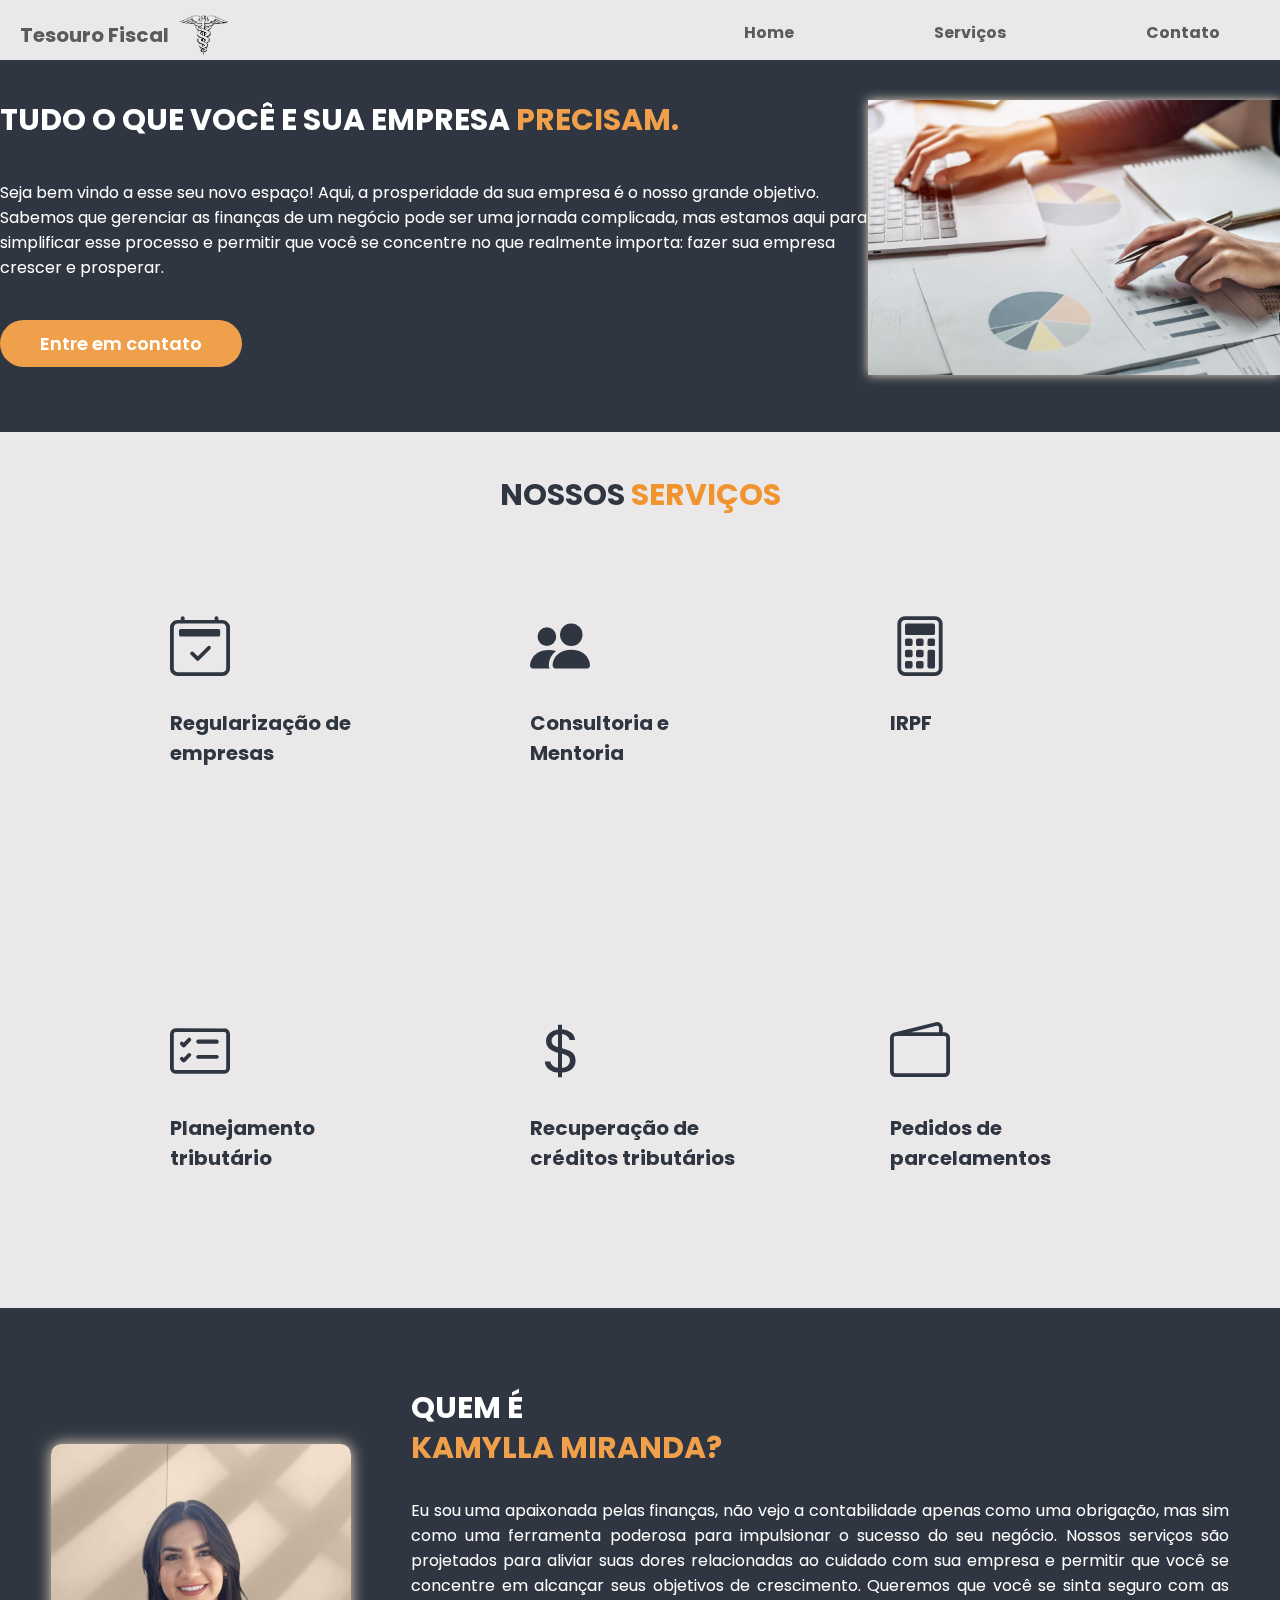
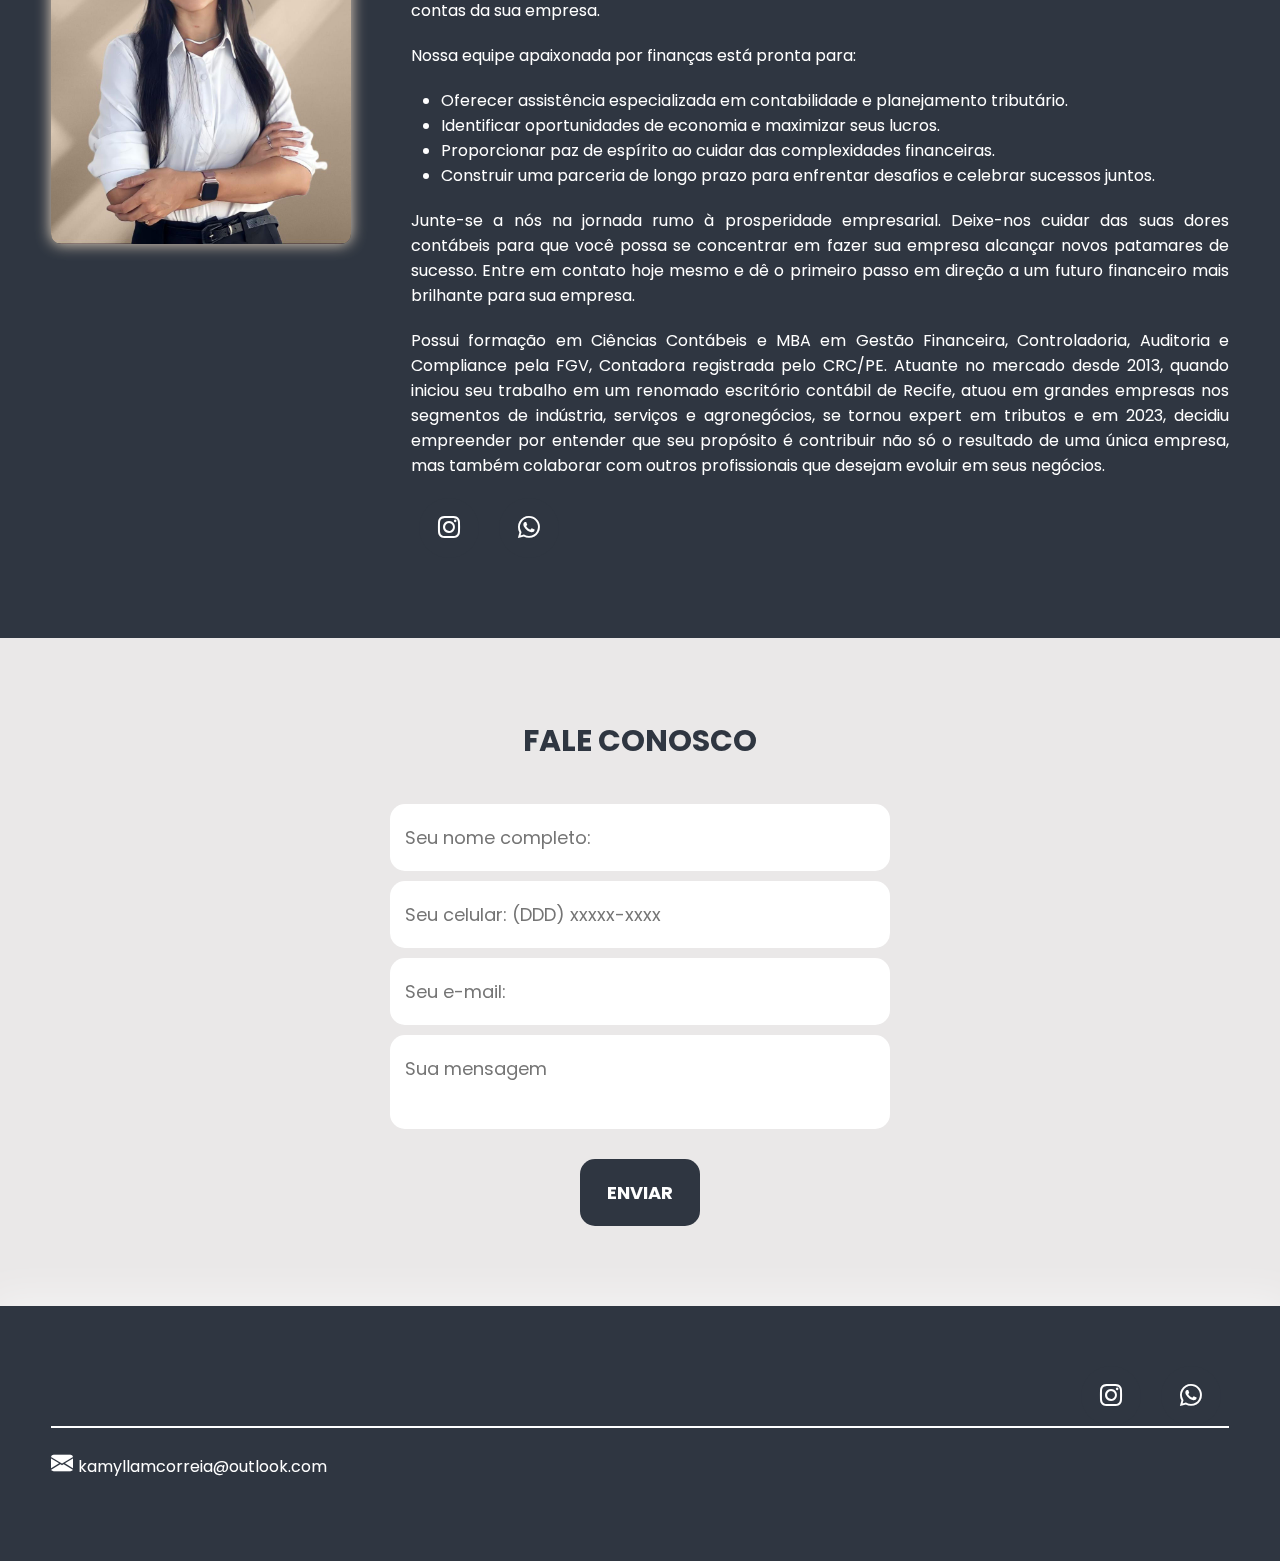
==== commit 2733a438: "inserido dados botão" ====
--- a/index.html
+++ b/index.html
@@ -23,25 +23,33 @@
 <body>
     <div id="drawer">
         <div class="overlay" data-drawer="toggle"></div>
-        <div class="cabecalho">
-            <div class="nome-logo">
-                <p class="nome">Tesouro Fiscal</p>
+        <!--<div class="cabecalho">*/!-->
+            
+            
+            
+            <header id="header">
+                <div class="nome-logo">
                 
-            </div>
-            <header>
-                    <button type="button" class="btn-close" data-drawer="close">
-                        <img src="img/list.svg" alt="Icon close">
-                    </button>
-        
+                    <p class="nome">Tesouro Fiscal</p>
+                    <img class="simbol-cont" src="img/simbolo-contabil.png" alt="">
+                    
+                </div>
+                
+                    
+                    <nav id="nav">
+                        <button type="button" id="btn-mobile" data-drawer="close">
+                            <img src="img/list.svg" alt="Icon mobile">
+                        </button>
+                        <ul id="menu">
+                        <li><a href="http://127.0.0.1:5501/index.html">Home</a></li>
+                        <li><a href="#">Serviços</a></li>
+                        <li><a href="https://wa.me/5581998392468">Contato</a></li>
+                        </ul>
+                    </nav>
             </header>
-            <nav>
-                <ul>
-                    <li><a href="#">Home</a></li>
-                    <li><a href="#">Serviços</a></li>
-                    <li><a href="#">contato</a></li>
-                </ul>
-            </nav>
-        </div>
+            
+            
+        <!--</div>/!-->
     </div>
     <main>
         <section class="topo">
@@ -136,7 +144,7 @@
                     <input type="email" name="email" id="" class="texto" placeholder="Seu e-mail:" required>
                     <textarea name="message" id="" class="texto" placeholder="Sua mensagem" required></textarea>
                     <div class="btn-enviar"><input type="submit" value="ENVIAR"></div>
-                    <input type="hidden" name="accessKey" value="57fd01c5-a3f4-49b9-84fb-87b739e9ced6">
+                    <input type="hidden" name="accessKey" value="a4379ac9-94f3-4a38-a1db-f5a3c18c4e5a">
                     <input type="hidden" name="redirectTo" value="http://127.0.0.1:5500/obrigada.html">
                     
                 </form> 
@@ -171,5 +179,6 @@
             </div>
         </div>
     </footer>
+    <script src="scripts.js"></script>
 </body>
 </html>--- a/style.css
+++ b/style.css
@@ -14,9 +14,29 @@
 }
 
 #drawer {
+    
+    .nome-logo {
+        margin: 0px;
+        display: flex;
+        gap: 10px;
+    }
     .nome {
+        padding: 0;
+        
+        color: rgb(92, 90, 90);
+        font-weight: bold;
+        font-size: 20px;
+    }
+    .simbol-cont {
+        width: 50px;
+        height: 40px;
+        margin-top: -5px;
+        
+        
+    }
+    #btn-mobile {
+        
         display: none;
-        
         
     }
     .overlay {
@@ -29,70 +49,61 @@
         z-index: -2;
         transition: all .5s ease-in-out;
     }
-    .cabecalho{
-        background-color: /*#eedcc6*/ #EAE8E8;
-        /*position: fixed;
+     /*.cabecalho{
+        background-color: #eedcc6 #EAE8E8;
+        position: fixed;
         width: 100%;
         top: 0;
         left: 0;
-        right: 0;*/
+        right: 0;
+        height: 60px;
+        display: flex;
+        flex-direction: row;
+        margin-bottom: 40px;*/
+
+    > header {
+        display: flex;
+        justify-content: space-between;
+        padding: 20px;
         height: 60px;
         display: flex;
         flex-direction: row;
         margin-bottom: 40px;
-
-        > header {
-            display: flex;
-            justify-content: center;
-            padding: 20px;
-            
-
-            .btn-close {
-                /*display: none;*/
-            }
-        }
-
-        
-
-        >nav {
-            flex: 1;
-            
-
-            >ul {
+        background-color: /*#eedcc6*/ #EAE8E8;
+            
+            
+            > nav ul {
                 padding: 0;
-                margin: 0;
+                /*margin: 10px;*/
                 list-style: none;
                 display: flex;
                 flex-direction: row;
-                justify-content: center;
                 gap: 60px;
-                margin-top: 10px;
+                margin-top: 0px;
 
                 >li a {
                     display: flex;
-                    align-items: center;
+                    align-items: right;
                     height: 42px;
                     text-decoration: none;
                     color: /*#4f2612 #3b6b46 #c44709*/ rgb(92, 90, 90);
                     font-weight: bold;
                 }
             }
-        }
-    }
-    &.opened {
-        .overlay {
-            z-index: 999;
-            background-color: var(--black50-color);
-            backdrop-filter: blur(5px);
-        }
-
-        .body {
-            z-index: 1000;
-            right: 0;
-        }
-    }
-
-}    
+            
+        
+    
+        
+
+        
+            
+
+            
+    }
+
+}   
+
+
 
 .flex{
     display: flex;
@@ -476,49 +487,73 @@
     
 
     #drawer {
-        
+        .nome-logo {
+            margin: 0;
+            display: flex;
+            
+        }
+        > header #menu {
+            /*display: none;*/
+            position: absolute;
+            width: 50%;
+            top: 70px;
+            right: 0px;
+            display: none;
+            background: #e7e7e7; 
+            height: 50vh;
+            margin-top: -10px;  
+        
+            z-index: 1000; 
+            
+                
+        }        
+        #btn-mobile {
+            display: flex;
+            position: absolute;
+            right: 20px;
+            width: 30px;
+            height: 30px;
+            background-color: /*#eedcc6*/ #EAE8E8;
+            border: none; 
+            
+            
+        }
+        #btn-mobile img {
+            width: 30px;
+            
+        }
+        .simbol-cont {
+            width: 50px;
+            height: 40px;
+            margin-top: -5px;
+            margin-left: 5px;
+            
+        }
         
         .nome {
             display: flex;
-            margin: 20px;
+            margin-left: -10px;
             font-family: "Pompins" sans-serif;
-            font-size: 20px;
+            font-size: 18px;
             font-weight: bold;
             color: /*#3b6b46*/ #2f3641;
         }
         
         
-        .cabecalho{
-
-            
-            >nav {
-                flex: 1;
-                
-    
-                >ul {
-                    display: none;
-                }
-            } 
-    
-            .btn-close {
-                
-                position: absolute;
-                right: 20px;
-                width: 30px;
-                height: 30px;
-                background-color: /*#eedcc6*/ #EAE8E8;
-                border: none;
-                
-                
-            }
-            .btn-close img {
-                width: 30px;
-                
-            }
-        }
+        
     }            
     
-                
+    #nav.active #menu {
+        display: block;
+        flex-direction: column;
+        
+    }        
+    
+    #menu a {
+        padding: 2rem 0;
+        margin: 10 1rem;
+        border-bottom: 2px solid rgba(0, 0, 0, .05);
+    }
 
     .flex{
         flex-direction: column;
@@ -535,7 +570,7 @@
     }
 
     /*Cabeçalho*/
-    .logo, .desktop, .btn-contato{
+    .logo, .desktop, .btn-contato {
         display: none;
     }
 
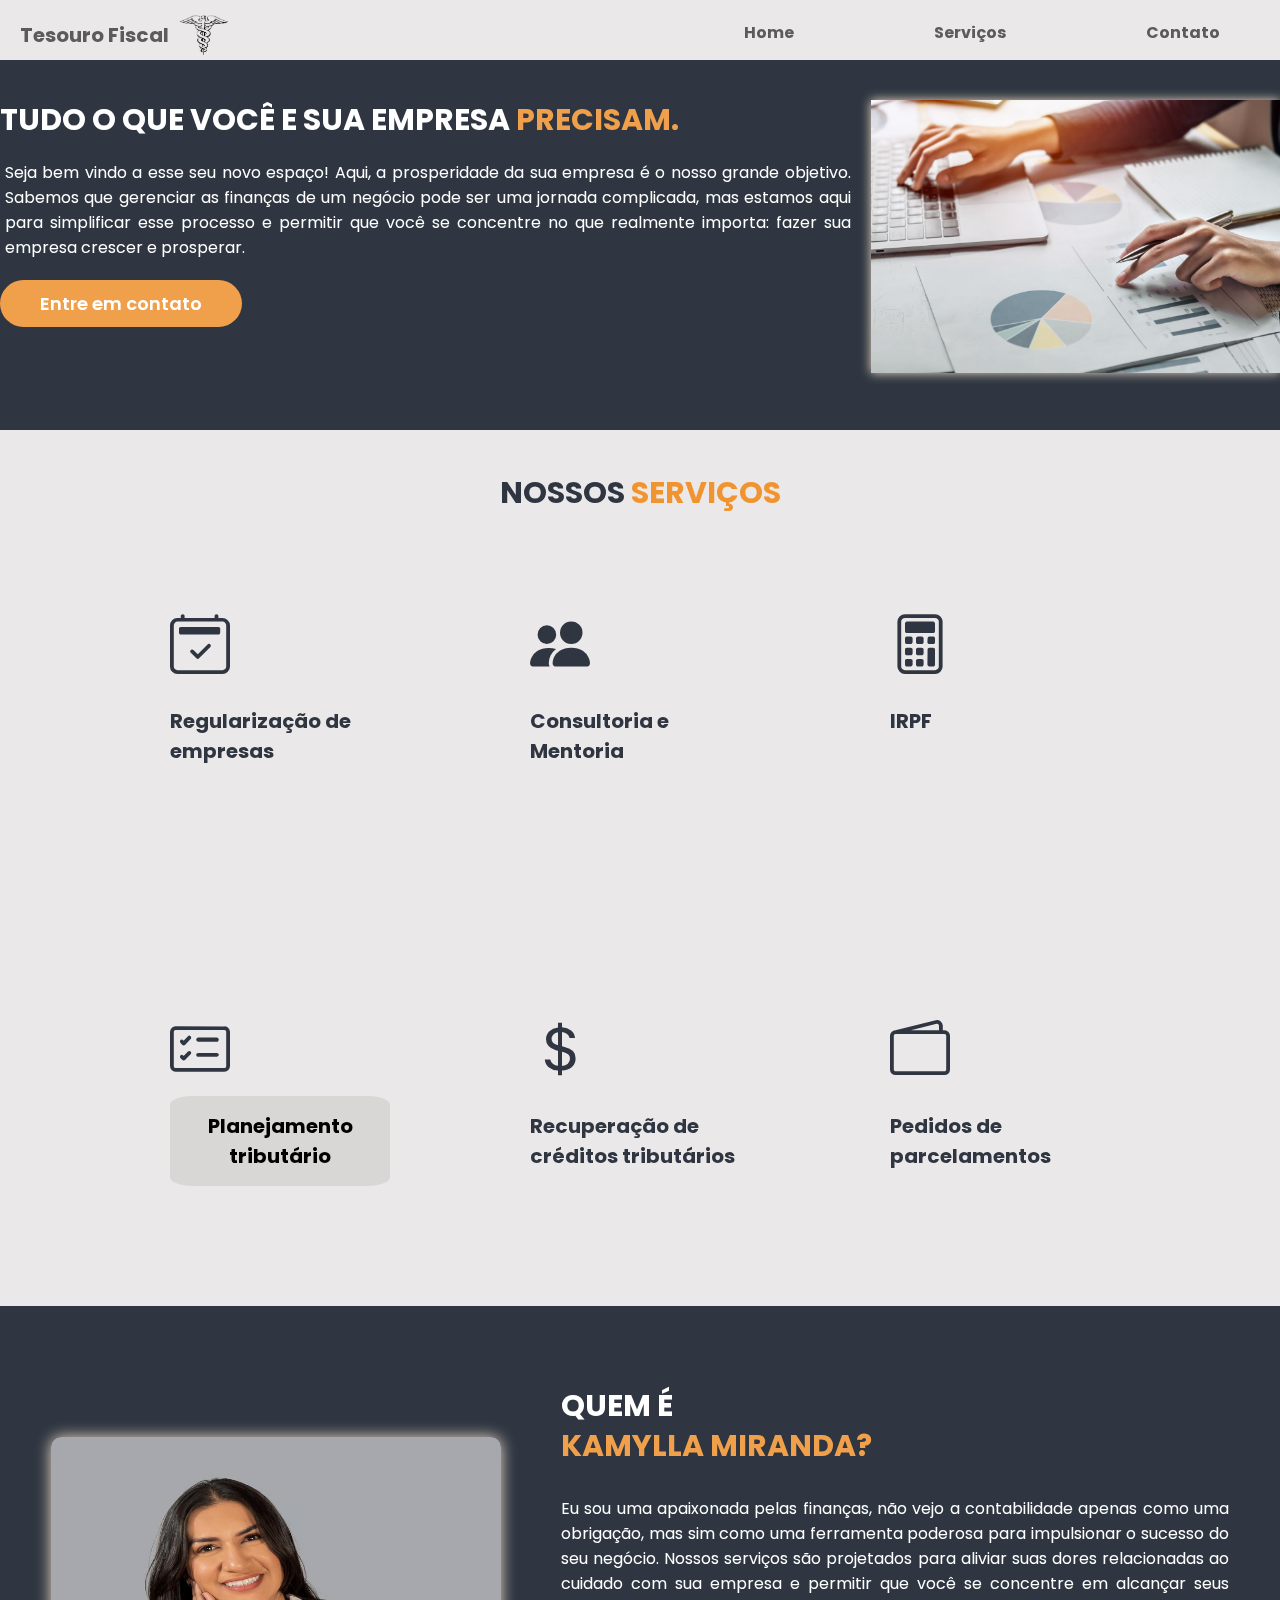
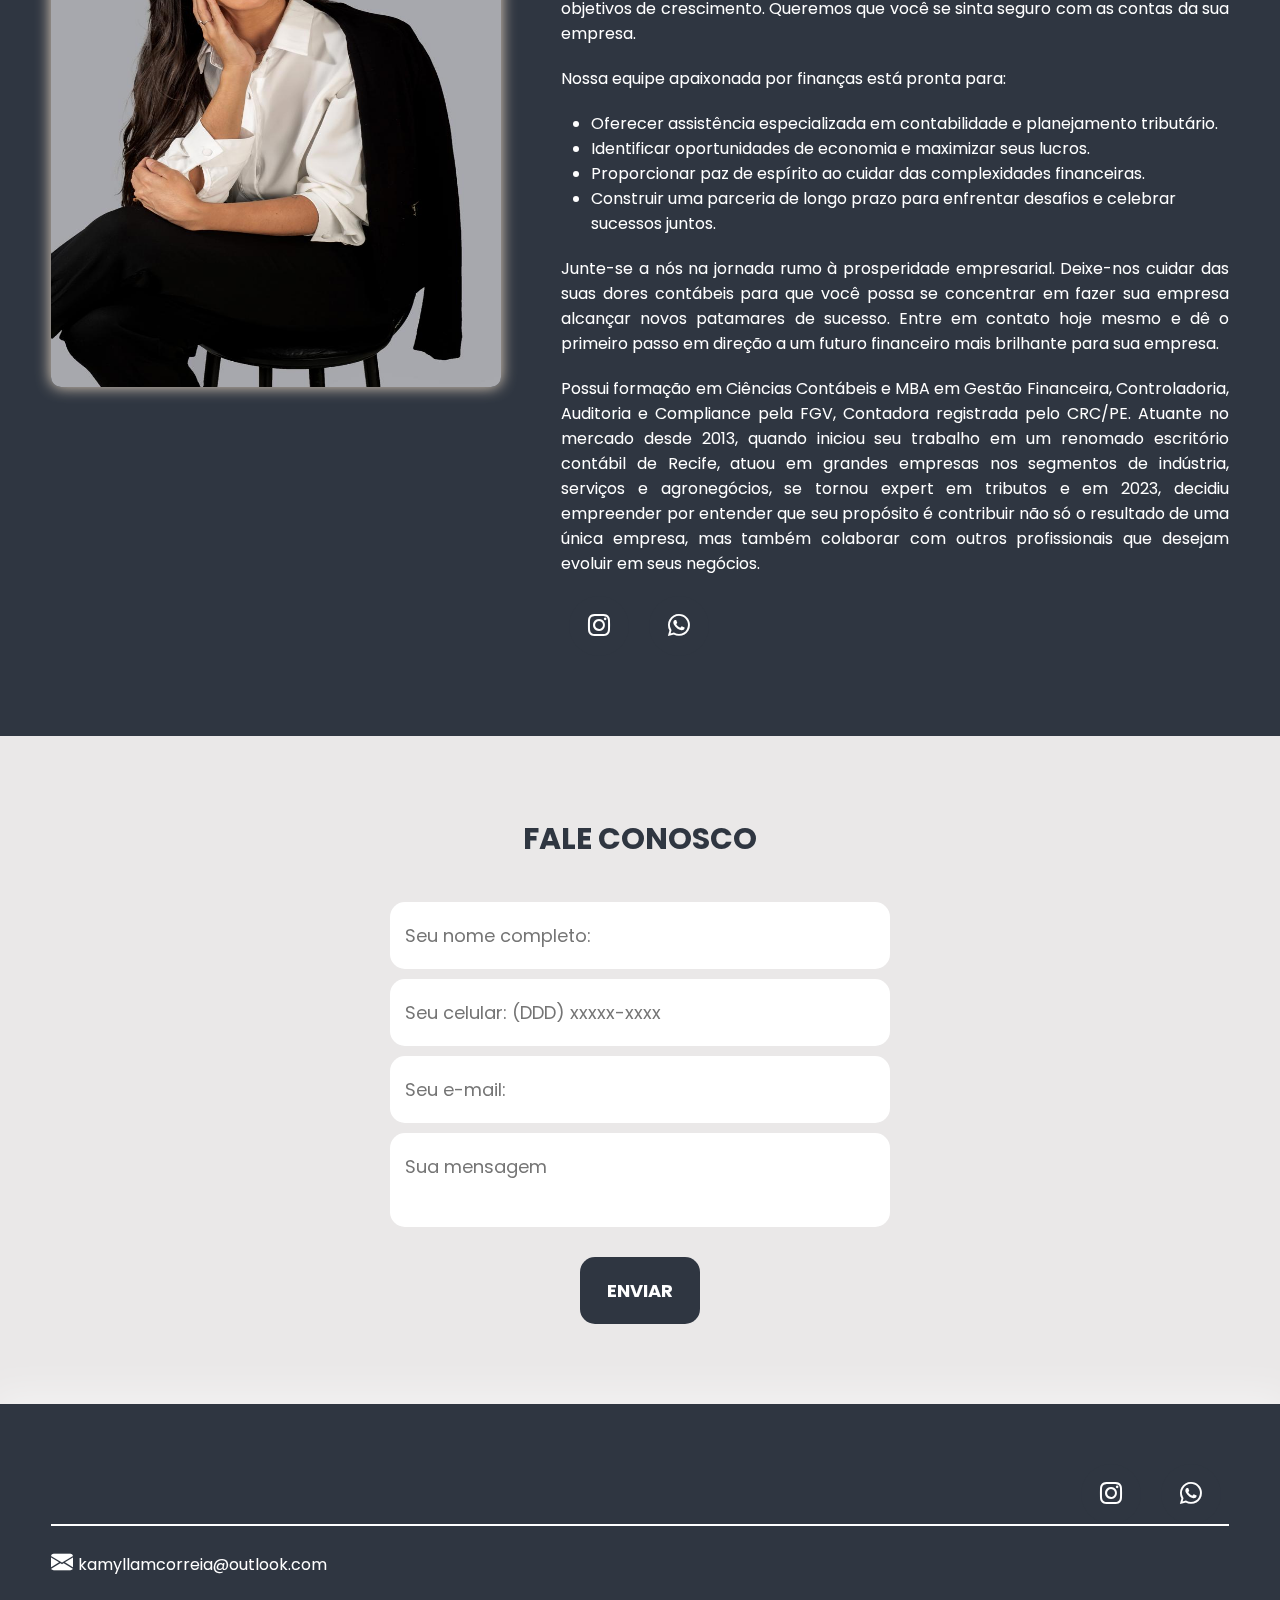
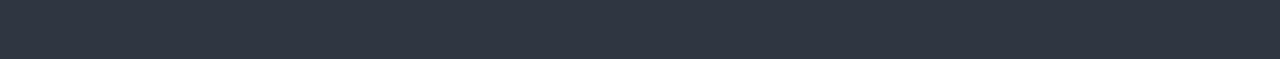
==== commit 74ff9abe: "alteração de foto" ====
--- a/index.html
+++ b/index.html
@@ -41,7 +41,7 @@
                             <img src="img/list.svg" alt="Icon mobile">
                         </button>
                         <ul id="menu">
-                        <li><a href="http://127.0.0.1:5501/index.html">Home</a></li>
+                        <li><a href="./index.html">Home</a></li>
                         <li><a href="#">Serviços</a></li>
                         <li><a href="https://wa.me/5581998392468">Contato</a></li>
                         </ul>
@@ -65,7 +65,7 @@
                         </div>
                     </div>
                     <div class="img-topo">
-                        <img class="img-principal" src="img/foto-mulher.jpeg" alt="Imagem Kamylla">
+                        <img class="img-principal" src="img/foto-mulher.jpeg" alt="Imagem Mãos">
                     </div>
                 </div>
             </div>
@@ -76,12 +76,27 @@
                 <div class="flex">
                     <div class="servicos-box">
                         <i class="bi bi-card-checklist"></i>
-                        <h3>Planejamento tributário</h3>
+                        <button class="btn-servicos">
+                            <h3>Planejamento tributário</h3>
+                        </button>
+                        <dialog class="dialog">
+                            <p>Soluções personalizadas para minimizar os custos e otimizar a gestão dos tributos, proporcionando benefícios financeiros significativos para o seu negócio.</p>
+                            
+                            <button class="close"><p>Fechar</p></button>
+                        </dialog>
+                
                         
                     </div>
                     <div class="servicos-box">
                         <i class="bi bi-currency-dollar"></i>
-                        <h3>Recuperação de créditos tributários</h3>
+                        
+                            <h3>Recuperação de créditos tributários</h3>
+                        
+                        <dialog >
+                            <p>Serviço especializado para identificar pagamento de impostos a mais ou indevidos nos últimos cinco anos, gerando assim fluxo de caixa para sua empresa.</p>
+                            
+                            <button ><p>Fechar</p></button>
+                        </dialog>
                         
                     </div>
                     <div class="servicos-box">
@@ -112,7 +127,7 @@
             <div class="interface">
                 <div class="flex">
                     <div class="img-sobre">
-                        <img class="imagem-2" src="img/foto-melhor.jpeg" alt="Imagem Kamylla">
+                        <img class="imagem-2" src="img2/WhatsApp Image 2024-04-13 at 00.16.13.jpeg" alt="Imagem Kamylla">
                     </div>
                     <div class="txt-sobre">
                         <h2>QUEM É<span>KAMYLLA MIRANDA?</span></h2>
--- a/style.css
+++ b/style.css
@@ -196,6 +196,7 @@
 }
 
 section .topo .flex{
+
     align-items: center;
     justify-content: center;
     gap: 90px;
@@ -217,7 +218,9 @@
 
 .topo .topo-site p{
     color: /*#4f2612 #eedcc6*/ #fff;
-    margin: 40px 0px;
+    margin-left: -15px;
+    padding: 20px;
+    text-align: justify;
 }
 
 .img-principal{
@@ -299,6 +302,35 @@
     margin: 15px 0;
 }
 
+/*Modal*/
+
+.btn-servicos {
+    border: none;
+    background-color: rgba(204, 201, 201, 0.575);
+    border-radius: 10%;
+    cursor: pointer;
+    
+}
+
+
+
+
+
+
+.dialog {
+    border: none;
+    border-radius: .5rem;
+    
+}
+
+
+
+.dialog .close {
+    font-weight: bold;
+}
+
+
+
 /*Estilo sobre*/
 
 section.sobre{
@@ -313,9 +345,9 @@
 .imagem-2{
     border-radius: 10px;
     box-shadow: 0px 0px 15px /*#753602e7*/ #eedcc6;
-    width: 300px;
-    height: 400px;
-    margin-top: -250px;
+    width: 450px;
+    height: 550px;
+    margin-top: -210px;
     
 }
 
@@ -590,8 +622,12 @@
         margin-bottom: -40px;
         
     }
-    .topo-site p{
-        padding: 20px 8%;
+    .topo .topo-site p{
+        
+        color: /*#4f2612 #eedcc6*/ #fff;
+        margin-top: 30px ;
+        padding: 40px;
+        text-align: justify;
         
     }
     
@@ -655,9 +691,21 @@
     }
     .sobre .img-sobre .imagem-2{
         margin-top: 30px;
-        border-radius: 10%;
+        /*border-radius: 10%;*/
+        width: 100vw;
         box-shadow: 0px 0px 10px /*#753602e7*/ #eedcc6;
     }
+
+    /*Modal*/
+
+    .dialog {
+        width: 350px;
+        height: 190px;
+        text-align: start;
+    }
+
+    
+
     /*Formulário*/
     section.formulario{
         background-color: /*#4f2612 #eedcc6*/ #EAE8E8;
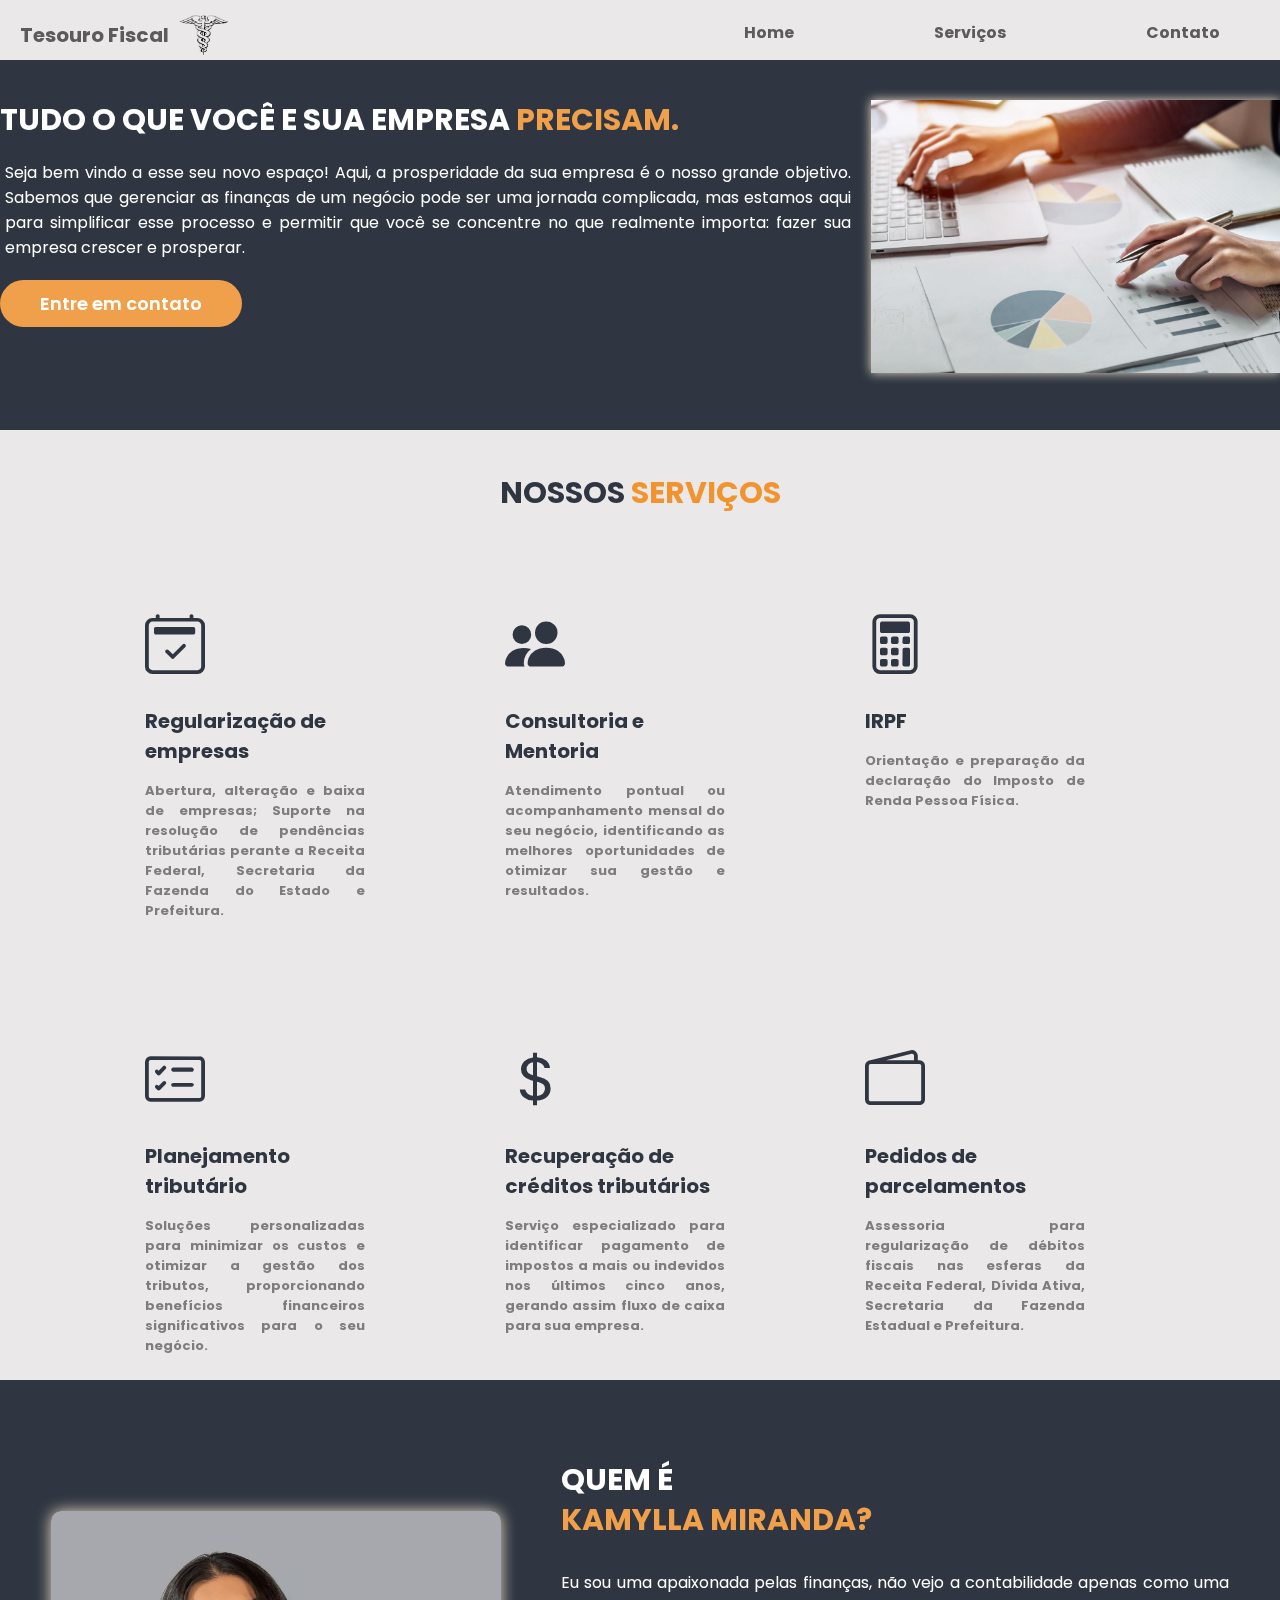
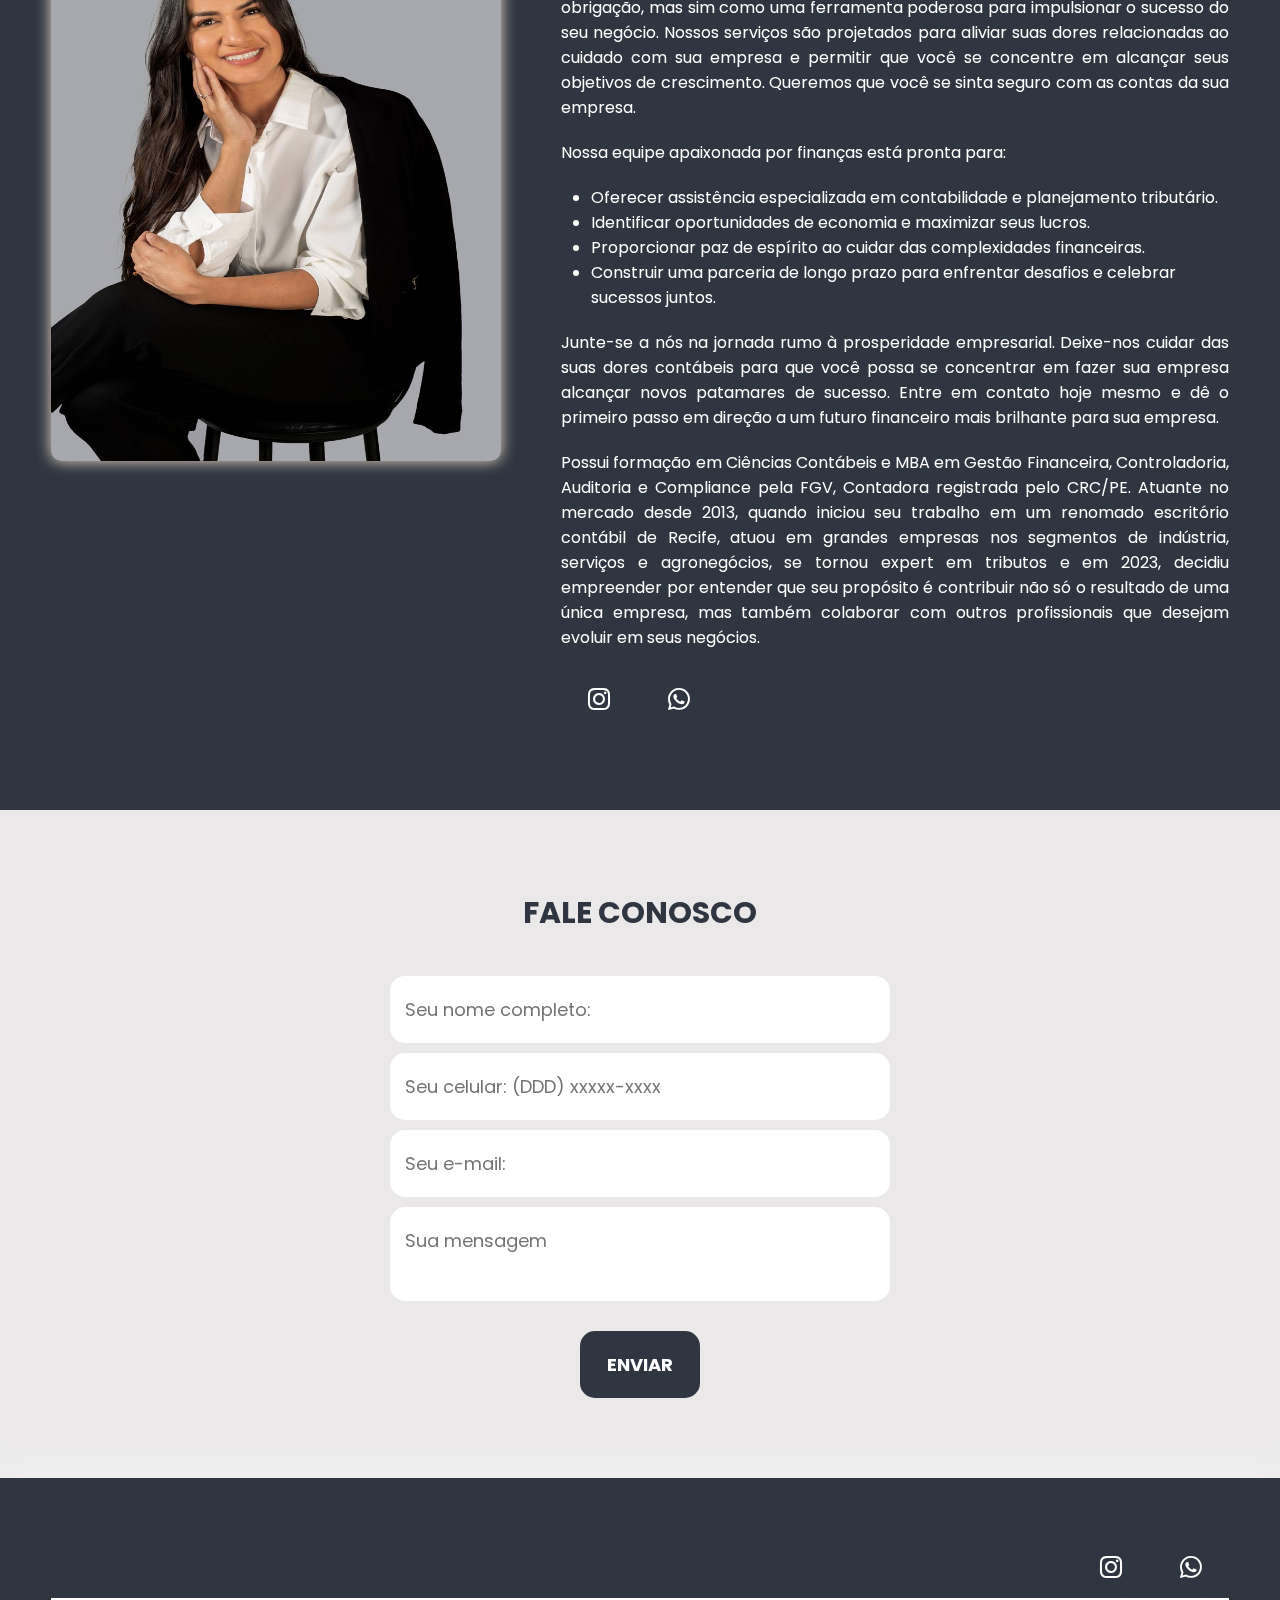
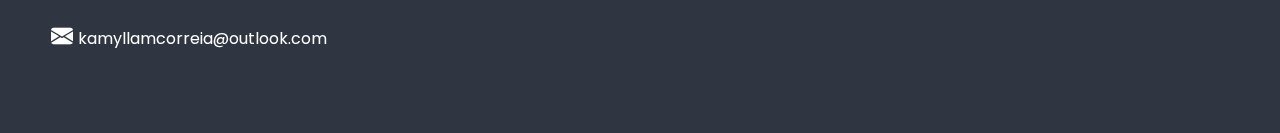
==== commit 50a4ef6c: "inserido texto" ====
--- a/index.html
+++ b/index.html
@@ -42,7 +42,17 @@
                         </button>
                         <ul id="menu">
                         <li><a href="./index.html">Home</a></li>
-                        <li><a href="#">Serviços</a></li>
+                        <li><a  id="show-hide" href="#">Serviços</a>
+                            <ul class="opcoes">
+                                <li>Planejamento tributário</li>
+                                
+                                <li>Recuperação de créditos tributários</li>
+                                <li>Pedidos de parcelamentos</li>
+                                <li>Regularização de empresas</li>
+                                <li>Consultoria e Mentoria</li>
+                                <li>IRPF</li>
+                            </ul>
+                        </li>
                         <li><a href="https://wa.me/5581998392468">Contato</a></li>
                         </ul>
                     </nav>
@@ -76,49 +86,39 @@
                 <div class="flex">
                     <div class="servicos-box">
                         <i class="bi bi-card-checklist"></i>
-                        <button class="btn-servicos">
+                        
                             <h3>Planejamento tributário</h3>
-                        </button>
-                        <dialog class="dialog">
                             <p>Soluções personalizadas para minimizar os custos e otimizar a gestão dos tributos, proporcionando benefícios financeiros significativos para o seu negócio.</p>
-                            
-                            <button class="close"><p>Fechar</p></button>
-                        </dialog>
-                
                         
                     </div>
                     <div class="servicos-box">
                         <i class="bi bi-currency-dollar"></i>
                         
                             <h3>Recuperação de créditos tributários</h3>
-                        
-                        <dialog >
                             <p>Serviço especializado para identificar pagamento de impostos a mais ou indevidos nos últimos cinco anos, gerando assim fluxo de caixa para sua empresa.</p>
-                            
-                            <button ><p>Fechar</p></button>
-                        </dialog>
                         
                     </div>
                     <div class="servicos-box">
                         <i class="bi bi-wallet2"></i>
                         <h3>Pedidos de parcelamentos</h3>
-                        
+                        <p>Assessoria para regularização de débitos fiscais nas esferas da Receita Federal, Dívida Ativa, Secretaria da Fazenda Estadual e Prefeitura.</p>
                     </div>
                     <div class="servicos-box">
                         <i class="bi bi-calendar2-check"></i>
                         <h3>Regularização de empresas</h3>
-                        
+                        <p>Abertura, alteração e baixa de empresas; 
+                            Suporte na resolução de pendências tributárias perante a Receita Federal, Secretaria da Fazenda do Estado e Prefeitura.</p>
                     </div>
                     <div class="servicos-box">
                         <i class="bi bi-people-fill"></i>
                         <h3>Consultoria e Mentoria</h3>
-                        
+                        <p>Atendimento pontual ou acompanhamento mensal do seu negócio, identificando as melhores oportunidades de otimizar sua gestão e resultados.</p>
                         
                     </div>
                     <div class="servicos-box">
                         <i class="bi bi-calculator"></i>
                         <h3>IRPF</h3>
-                        
+                        <p>Orientação e preparação da declaração do Imposto de Renda Pessoa Física.</p>
                     </div>
                 </div>
             </div>
--- a/style.css
+++ b/style.css
@@ -164,6 +164,27 @@
     padding: 0 40px;
 }
 
+#menu .opcoes{
+    display: none;
+    flex-direction: column;
+    position: relative;
+    margin-top: -18px; 
+    height: 450px; 
+    background-color: #e7e7e7;
+    text-align: start;
+    width: 190px;
+}
+
+#menu .opcoes li{
+    display: block;
+    flex-direction: column;
+    margin: 15px;
+    color: #4d4949d0;;
+    font-weight: bold;
+    padding: 20px;
+    
+}
+
 .btn-contato button{
     padding: 10px 40px;
     font-size: 18px;
@@ -250,6 +271,7 @@
 section.servicos{
     padding: 40px 4%;
     background-color: #EAE8E8 /*#F2DFCA*/;
+    height: 950px;
 }
 
 section.servicos .flex{
@@ -258,6 +280,7 @@
     flex-wrap: wrap-reverse;
     justify-content: center;
     align-items: center;
+    margin-left: -50px;
     
     /*display: block;
     justify-content: center;
@@ -280,6 +303,7 @@
     border-radius: 20px;
     /*border: 2px solid #fff;*/
     margin-top: 45px;
+    margin-bottom: 30px;
     width: 300px;
     height: 300px;
     transition: .2s;
@@ -302,33 +326,11 @@
     margin: 15px 0;
 }
 
-/*Modal*/
-
-.btn-servicos {
-    border: none;
-    background-color: rgba(204, 201, 201, 0.575);
-    border-radius: 10%;
-    cursor: pointer;
-    
-}
-
-
-
-
-
-
-.dialog {
-    border: none;
-    border-radius: .5rem;
-    
-}
-
-
-
-.dialog .close {
-    font-weight: bold;
-}
-
+.servicos .servicos-box p{
+    text-align: justify;
+    font-size: 13px;
+    color: #7d7d7d;
+}
 
 
 /*Estilo sobre*/
@@ -527,18 +529,32 @@
         > header #menu {
             /*display: none;*/
             position: absolute;
-            width: 50%;
+            width: 70%;
             top: 70px;
             right: 0px;
             display: none;
             background: #e7e7e7; 
-            height: 50vh;
+            height: 110vh;
             margin-top: -10px;  
         
             z-index: 1000; 
             
                 
-        }        
+        }  
+        
+        #menu .opcoes{
+            display: none;
+            flex-direction: column;
+            
+            
+        }
+
+        #menu .opcoes li{
+            margin: 15px;
+            color: #4d4949d0;;
+            font-weight: bold;
+        }
+
         #btn-mobile {
             display: flex;
             position: absolute;
@@ -656,6 +672,8 @@
     /*Serviços*/
     section.servicos{
         padding: 40px 8%;
+        height: 950px;
+        
     }
     
     .servicos .servicos-box{
@@ -677,6 +695,12 @@
         font-size: 12px;
     }
 
+    .servicos .servicos-box p{
+        font-size: 10px;
+        width: 135px;
+        height: 150px;
+    }
+
     /*Sobre*/
     section.sobre{
         padding: 80px 8%;
@@ -691,20 +715,13 @@
     }
     .sobre .img-sobre .imagem-2{
         margin-top: 30px;
-        /*border-radius: 10%;*/
-        width: 100vw;
+        border-radius: 10%;
+        width: 310px;
+        height: 410px;
         box-shadow: 0px 0px 10px /*#753602e7*/ #eedcc6;
     }
 
-    /*Modal*/
-
-    .dialog {
-        width: 350px;
-        height: 190px;
-        text-align: start;
-    }
-
-    
+
 
     /*Formulário*/
     section.formulario{
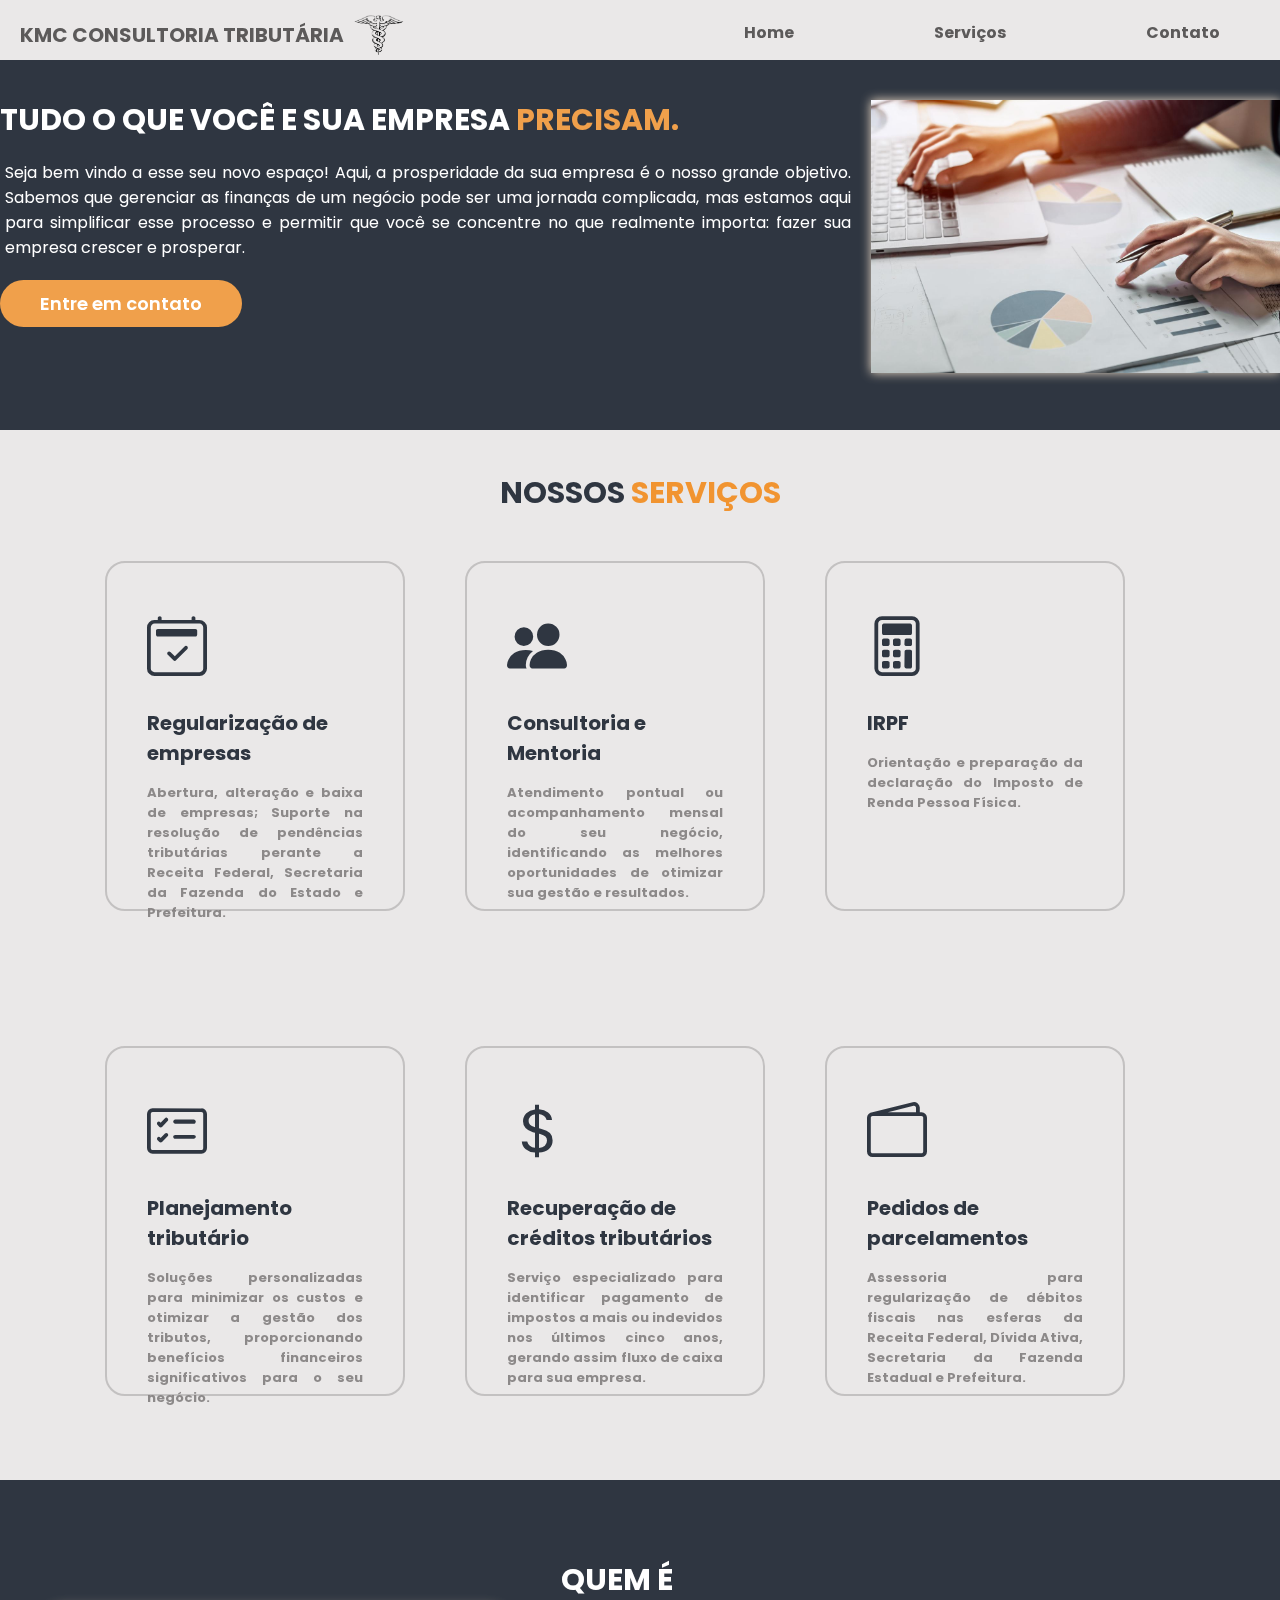
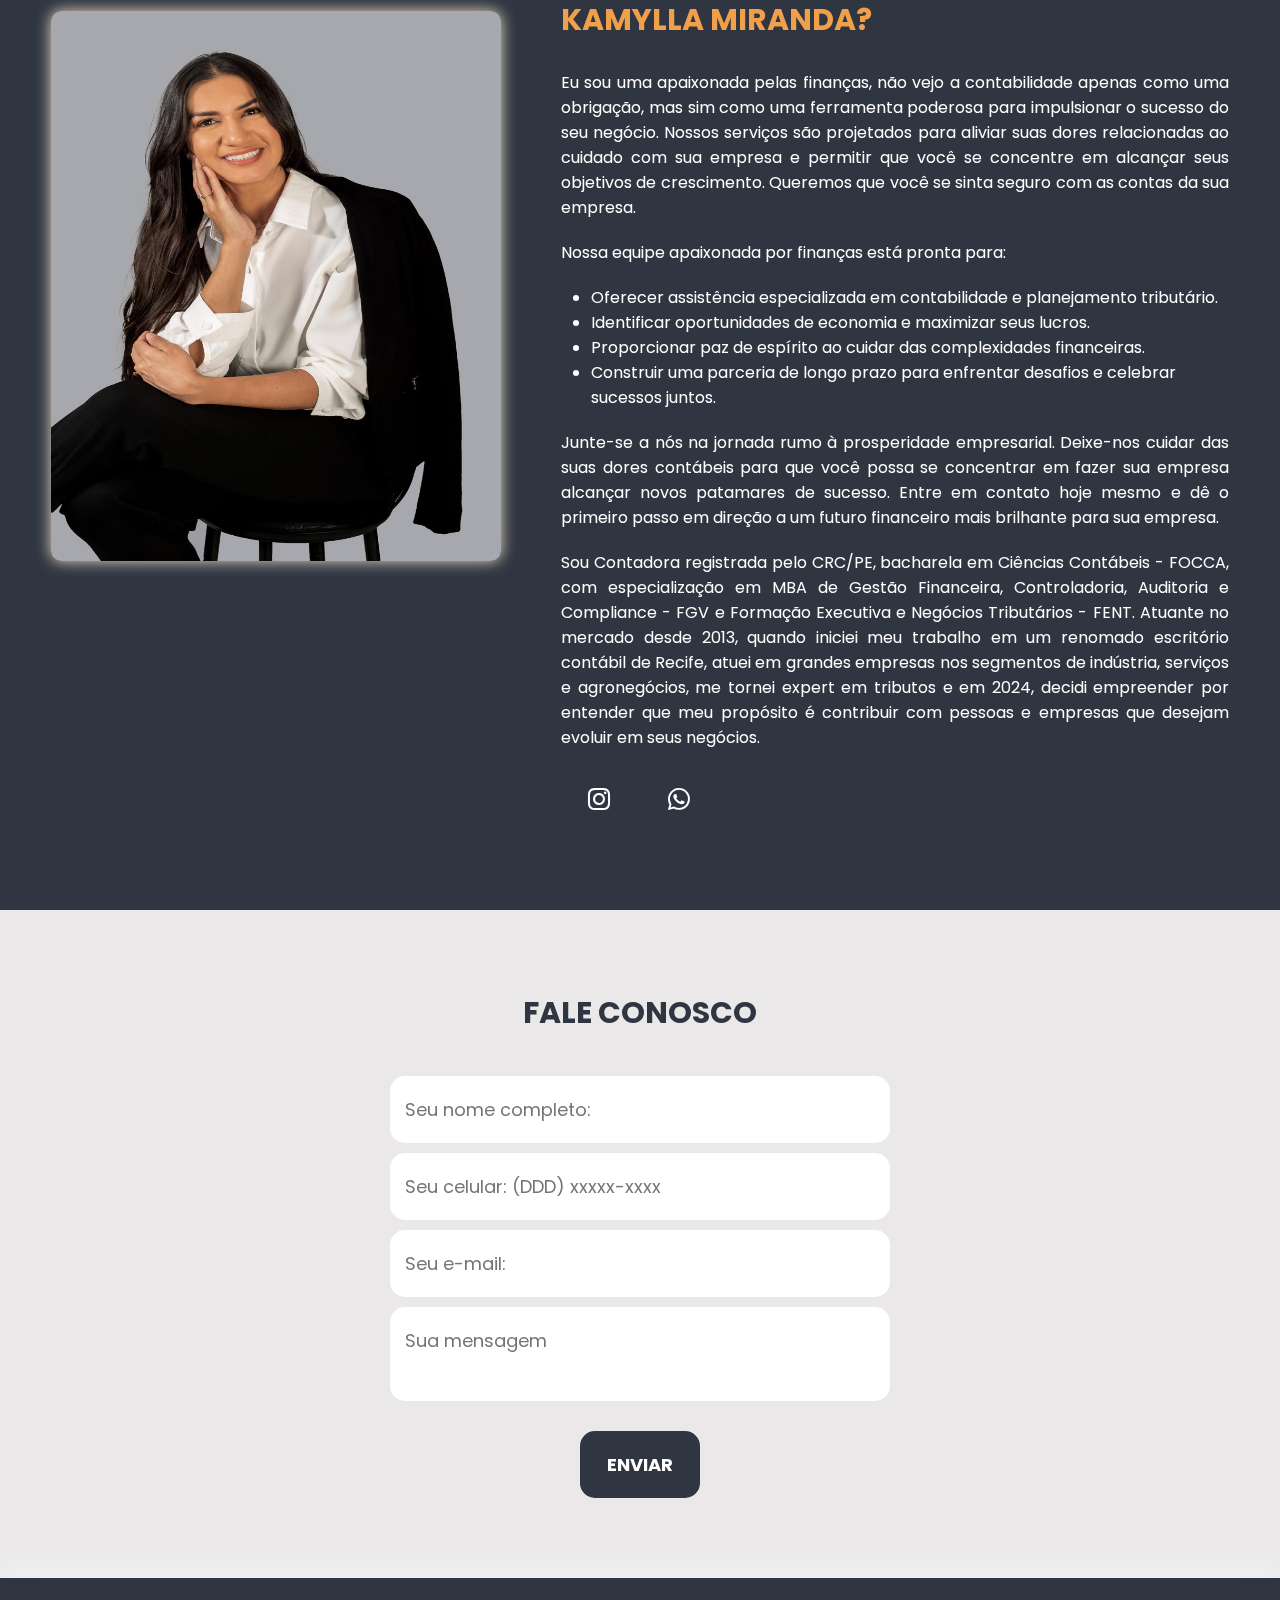
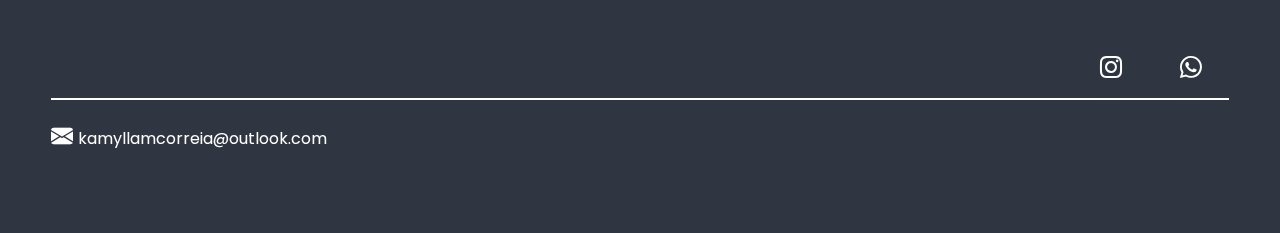
==== commit 032fcb01: "alteração textos" ====
--- a/index.html
+++ b/index.html
@@ -30,7 +30,7 @@
             <header id="header">
                 <div class="nome-logo">
                 
-                    <p class="nome">Tesouro Fiscal</p>
+                    <p class="nome">KMC CONSULTORIA TRIBUTÁRIA</p>
                     <img class="simbol-cont" src="img/simbolo-contabil.png" alt="">
                     
                 </div>
@@ -140,7 +140,7 @@
                             <li>Construir uma parceria de longo prazo para enfrentar desafios e celebrar sucessos juntos.</li>
                         </ul>
                         <p>Junte-se a nós na jornada rumo à prosperidade empresarial. Deixe-nos cuidar das suas dores contábeis para que você possa se concentrar em fazer sua empresa alcançar novos patamares de sucesso. Entre em contato hoje mesmo e dê o primeiro passo em direção a um futuro financeiro mais brilhante para sua empresa.</p>
-                        <p>Possui formação em Ciências Contábeis e MBA em Gestão Financeira, Controladoria, Auditoria e Compliance pela FGV, Contadora registrada pelo CRC/PE. Atuante no mercado desde 2013, quando iniciou seu trabalho em um renomado escritório contábil de Recife, atuou em grandes empresas nos segmentos de indústria, serviços e agronegócios, se tornou expert em tributos e em 2023, decidiu empreender por entender que seu propósito é contribuir não só o resultado de uma única empresa, mas também colaborar com outros profissionais que desejam evoluir em seus negócios.</p>
+                        <p>Sou Contadora registrada pelo CRC/PE, bacharela em Ciências Contábeis - FOCCA, com especialização em MBA de Gestão Financeira, Controladoria, Auditoria e Compliance - FGV e Formação Executiva e Negócios Tributários - FENT. Atuante no mercado desde 2013, quando iniciei meu trabalho em um renomado escritório contábil de Recife, atuei em grandes empresas nos segmentos de indústria, serviços e agronegócios, me tornei expert em tributos e em 2024, decidi empreender por entender que meu propósito é contribuir com pessoas e empresas que desejam evoluir em seus negócios.</p>
                         <div class="btn-social">
                             <a href="https://www.instagram.com/kamylla_contadora/" target="_blank"><button><i class="bi bi-instagram"></i></button></a>
                             <a href="https://wa.me/5581998392468" target="_blank"><button><i class="bi bi-whatsapp"></i></button></a>
--- a/style.css
+++ b/style.css
@@ -169,7 +169,7 @@
     flex-direction: column;
     position: relative;
     margin-top: -18px; 
-    height: 450px; 
+    height: 600px; 
     background-color: #e7e7e7;
     text-align: start;
     width: 190px;
@@ -271,7 +271,7 @@
 section.servicos{
     padding: 40px 4%;
     background-color: #EAE8E8 /*#F2DFCA*/;
-    height: 950px;
+    height: 1050px;
 }
 
 section.servicos .flex{
@@ -305,9 +305,9 @@
     margin-top: 45px;
     margin-bottom: 30px;
     width: 300px;
-    height: 300px;
+    height: 350px;
     transition: .2s;
-    
+    border: 2px solid /*#4f2612*/ #97959579;
 }
 
 .servicos .servicos-box:hover{
@@ -329,7 +329,7 @@
 .servicos .servicos-box p{
     text-align: justify;
     font-size: 13px;
-    color: #7d7d7d;
+    color: #807d7de3;
 }
 
 
@@ -526,10 +526,14 @@
             display: flex;
             
         }
+
+        .nome-logo .nome {
+            font-size: 13px;
+        }
         > header #menu {
             /*display: none;*/
             position: absolute;
-            width: 70%;
+            width: 60%;
             top: 70px;
             right: 0px;
             display: none;
@@ -629,19 +633,20 @@
 
     /*Topo*/
     .topo h1{
-        margin-top: 80px;
+        margin-top: 10px;
     }
     .topo .topo-site h1 {
         
         font-size: 25px;
         padding: 20px 8%;
-        margin-bottom: -40px;
+        margin-bottom: -70px;
         
     }
     .topo .topo-site p{
         
         color: /*#4f2612 #eedcc6*/ #fff;
         margin-top: 30px ;
+        margin-bottom: -20px;
         padding: 40px;
         text-align: justify;
         
@@ -654,7 +659,7 @@
 
     .btn-contato2  {
         padding: 20px 8%;
-        margin-bottom: 50px;
+        margin-bottom: 20px;
         
         
     }
@@ -675,17 +680,22 @@
         height: 950px;
         
     }
+
+    
     
     .servicos .servicos-box{
         
-        width: 104px;
-        height: 130px;
+        width: 155px;
+        height: 250px;
         padding: 10px;
-        
+        margin-right: -40px;
+        margin-bottom: -70px;
         
     }
     .servicos .titulo1{
         font-size: 25px;
+        margin-top: -20px;
+        margin-bottom: -20px;
     }
     .servicos .servicos-box i{
         font-size: 25px;
@@ -696,9 +706,10 @@
     }
 
     .servicos .servicos-box p{
-        font-size: 10px;
+        font-size: 9px;
         width: 135px;
         height: 150px;
+        
     }
 
     /*Sobre*/
@@ -708,17 +719,18 @@
     .sobre .txt-sobre h2{
         font-size: 25px;
         line-height: 30px;
+        margin-top: -30px;
         
     }
     .btn-social button{
         color: black;
     }
     .sobre .img-sobre .imagem-2{
-        margin-top: 30px;
-        border-radius: 10%;
-        width: 310px;
-        height: 410px;
-        box-shadow: 0px 0px 10px /*#753602e7*/ #eedcc6;
+        margin-top: 10px;
+        /*border-radius: 10%;*/
+        width: 100vw;
+        
+        box-shadow: 0px 0px 3px /*#753602e7*/ #eedcc6;
     }
 
 
